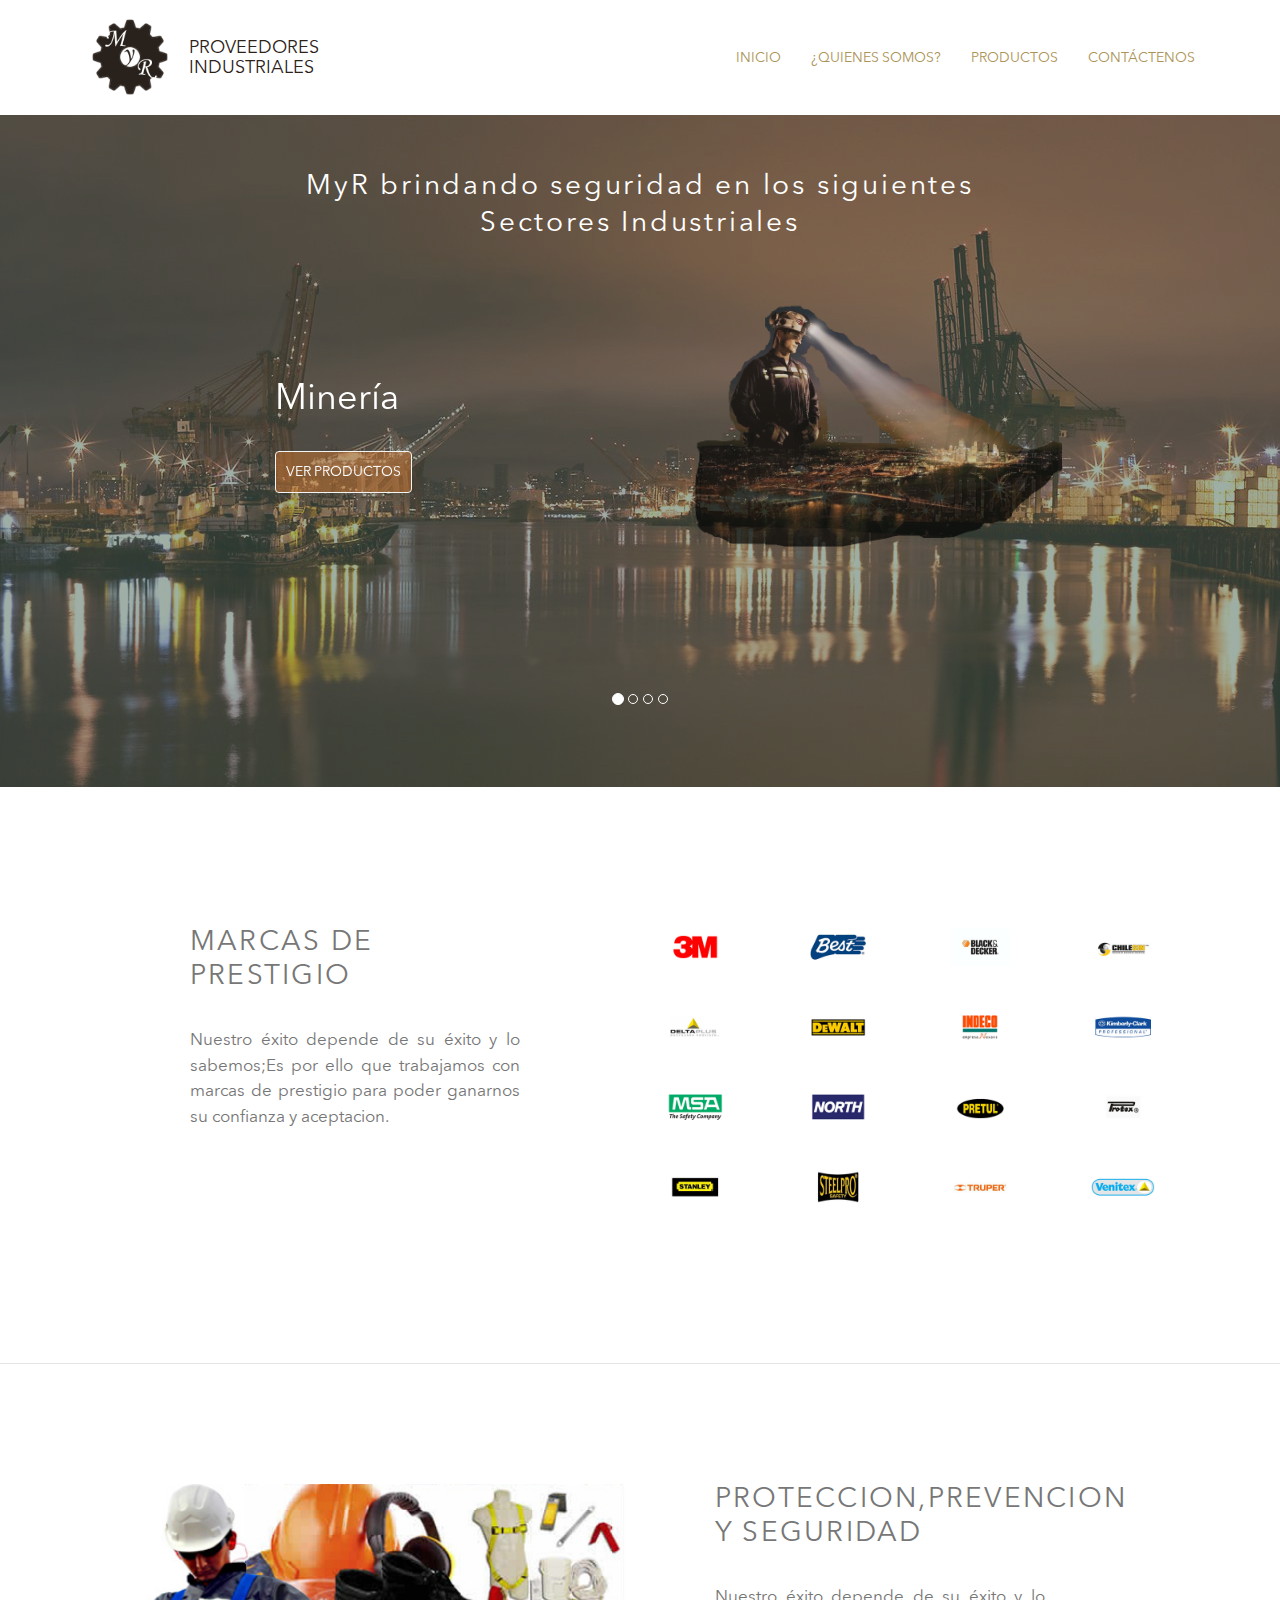
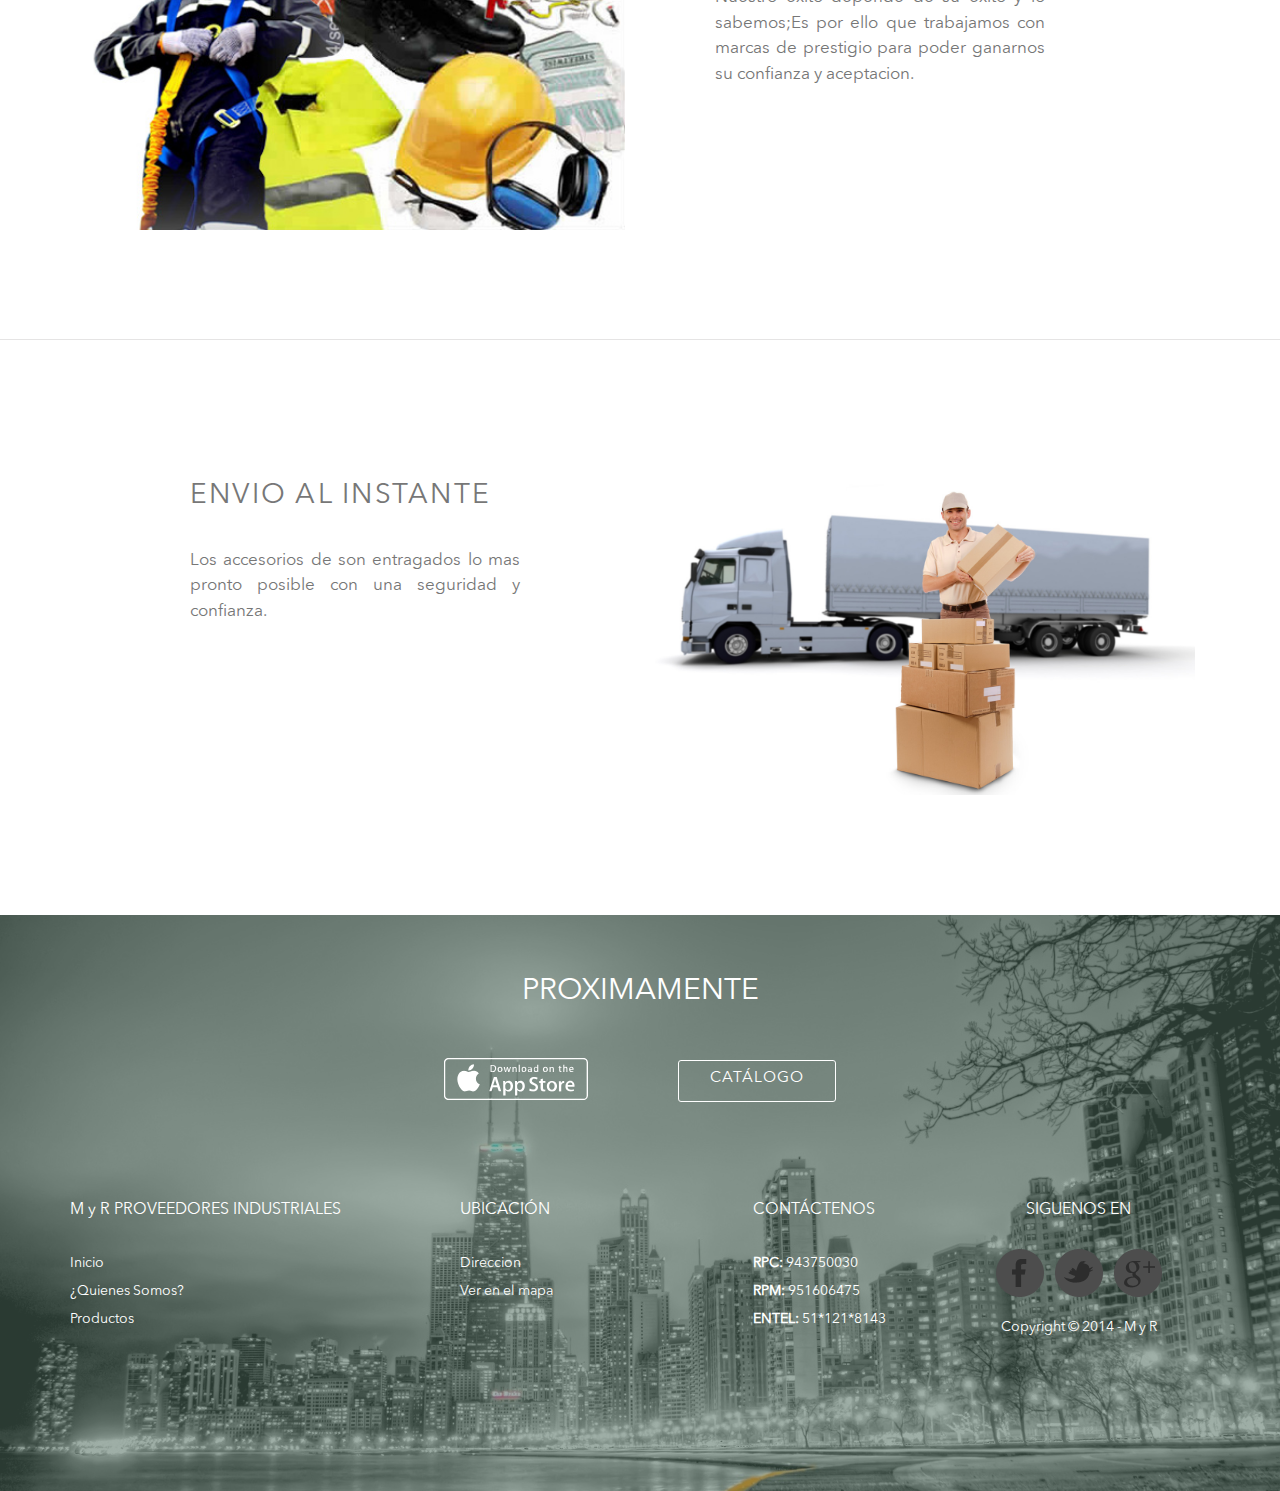
==== index.html @ 9bdef90c "Mejorando el carrusel" ====
<!DOCTYPE html>
<html lang="en">
<head>
	<meta charset="utf-8">
	<link rel="stylesheet" type="text/css" href="css/bootstrap.min.css">
	<link rel="stylesheet" type="text/css" href="css/docs.css">
	<link rel="stylesheet" type="text/css" href="css/pygments-manni.css">	
	<link rel="stylesheet" type="text/css" href="css/myprove.css">		
	<script type="text/javascript" src="js/jquery.js"></script>

  <script type="text/javascript" src="js/bootstrap.js"></script>

</head>
<body>
	<header>
		<div class="container" style="margin-top:19px;">
         <div class="navbar-header">    
         <div class="row">
         	<div class="col-md-4">
         		<img src="img/logo.png" style="width:76px;margin-left:22px;"> 
         	</div>
         	<div class="col-md-8" style="margin-left: -10%;margin-top: 4px;">         		      
             <a class="navbar-brand" id="logo" href="#">Proveedores Industriales</a>
         	</div>
         </div>
        </div>
	    <div  class="navbar-collapse collapse">
         
          <ul class="nav navbar-nav navbar-right header_link" style="margin-top:14px;">
            <li><a href="#" class="class_menu">Inicio</a></li>
            <li><a href="#" class="class_menu">¿Quienes Somos?</a></li>
            <li><a href="#" class="class_menu">Productos</a></li>
            <li><a href="#" class="class_menu">Contáctenos</a></li>
          </ul>
        </div>
		</div>
	</header>
	<br>
	<section id="hero">
		<div class="container" id="fondo">
            <div class="row">
              <div class="container">
                <div class="row">
                  <div class="col-md-12">
                  <div class="col-md-2"></div>
                  <div class="col-md-8" style="margin-top:3%;">
                    <h1 id="titulo">MyR brindando seguridad en los siguientes Sectores Industriales</h1>
                  </div>                                  
               </div>
                </div>

                <div class="row">
                  <div class="col-md-12">
                    <div id="carousel-example-generic" class="carousel slide" data-ride="carousel" style="height:485px;">
                          <ol class="carousel-indicators">
                            <li data-target="#carousel-example-generic" data-slide-to="0" class="active"></li>
                            <li data-target="#carousel-example-generic" data-slide-to="1" class=""></li>
                            <li data-target="#carousel-example-generic" data-slide-to="2" class=""></li>
                            <li data-target="#carousel-example-generic" data-slide-to="3" class=""></li>
                          </ol>
                          <div class="carousel-inner" role="listbox" style="height:400px;">
                            <div class="item active" style="margin-top:25px;">
                                  <div class="col-md-2"></div>
                                    <div class="col-md-3">
                                      <br><br><br><br>
                                      <h1 style="color:white">Minería </h1>
                                      <br>
                                      <a href="#" id="mineria" class="btn boton">VER PRODUCTOS</a>
                                    </div>
                                    <div class="col-md-7" style="text-align:center;">
                                      <img src="img/mineria.fw.png" data-holder-rendered="true" style="width: 58%;opacity:0.7;">
                                    </div>                              
                            </div>
                            <div class="item" style="margin-top:25px;">
                                  <div class="col-md-2"></div>
                                    <div class="col-md-3">
                                      <br><br><br><br>
                                      <h1 style="color:white">Construcción </h1>
                                      <br>
                                      <a href="#" id="construccion" class="btn boton">VER PRODUCTOS</a>
                                    </div>
                                    <div class="col-md-7" style="text-align:center;">
                                      <img src="img/construccion.fw.png" data-holder-rendered="true" style="width: 58%;opacity:0.7;">
                                    </div>                              
                            </div>
                            <div class="item" style="margin-top:25px;">
                                  <div class="col-md-2"></div>
                                    <div class="col-md-3">
                                      <br><br><br><br>
                                      <h1 style="color:white">Energía </h1>
                                      <br>
                                      <a href="#" id="energia" class="btn boton">VER PRODUCTOS</a>
                                    </div>
                                    <div class="col-md-7" style="text-align:center;">
                                      <img src="img/torre.fw.png" data-holder-rendered="true" style="width: 58%;opacity:0.7;">
                                    </div>                              
                            </div>
                            <div class="item" style="margin-top:25px;">
                                  <div class="col-md-2"></div>
                                    <div class="col-md-3">
                                      <br><br><br><br>
                                      <h1 style="color:white">Petrolera </h1>
                                      <br>
                                      <a href="#" id="petroleo" class="btn boton">VER PRODUCTOS</a>
                                    </div>
                                    <div class="col-md-7" style="text-align:center;">
                                      <img src="img/petrolero.fw.png" data-holder-rendered="true" style="width: 58%;opacity:0.7;">
                                    </div>                              
                            </div>
                          </div>
                        </div>
                  </div>
                </div>
              </div>                
                </div>
            </div>
	</section>
  <section id="marcas">
     <br><br><br><br><br><br>
        <div class="container">
           <div class="row">
               <div class="col-md-12">
                <div class="col-md-6">
                  <div class="col-md-2"></div>
                  <div class="col-md-8">
                    <h1 class="tittle" id="">MARCAS DE PRESTIGIO</h1>
                    <br> 
                    <p style="font-size:17px;color:#777;text-align:justify;" id="p_marca">
                      Nuestro éxito depende de su éxito y lo sabemos;Es por ello que trabajamos con marcas de prestigio para poder ganarnos su confianza y aceptacion.
                    </p>
                  </div>
                </div>
                <div class="col-md-6">
                    <div class="row">
                        <div class="col-md-3">
                          <img src="img/3m.png" width='80' height='80'>
                        </div>
                        <div class="col-md-3">
                          <img src="img/best.png" width='80' height='80'>
                        </div>
                        <div class="col-md-3">
                          <img src="img/blackydecker.png" width='80' height='80'>
                        </div>
                        <div class="col-md-3">
                          <img src="img/chilesin.png" width='80' height='80'>
                        </div>
                    </div>
                    <div class="row">
                        <div class="col-md-3">
                          <img src="img/deltaplus.png" width='80' height='80'>
                        </div>
                        <div class="col-md-3">
                          <img src="img/dewalt.png" width='80' height='80'>
                        </div>
                        <div class="col-md-3">
                          <img src="img/indeco.png" width='80' height='80'>
                        </div>
                        <div class="col-md-3">
                          <img src="img/kimberly.png" width='80' height='80'>
                        </div>
                    </div>
                    <div class="row">
                        <div class="col-md-3">
                          <img src="img/msa.png" width='80' height='80'>
                        </div>
                        <div class="col-md-3">
                          <img src="img/north.png" width='80' height='80'>
                        </div>
                        <div class="col-md-3">
                          <img src="img/pretul.png" width='80' height='80'>
                        </div>
                        <div class="col-md-3">
                          <img src="img/protex.png" width='80' height='80'>
                        </div>
                    </div>
                    <div class="row">
                        <div class="col-md-3">
                          <img src="img/stanley.png" width='80' height='80'>
                        </div>
                        <div class="col-md-3">
                          <img src="img/steelpro.png" width='80' height='80'>
                        </div>
                        <div class="col-md-3">
                          <img src="img/truper.png" width='80' height='80'>
                        </div>
                        <div class="col-md-3">
                          <img src="img/venitex.png" width='80' height='80'>
                        </div>
                    </div>
                </div>
                  
               </div>
           </div>
           <br>   
           <br> 
           <br>                       
        </div>
    </section>
    <section id="productos">
     <br><br><br><br><br><br>
        <div class="container">
           <div class="row">
             <div class="col-md-12">                        
                <div class="col-md-6">
                    <img src="img/seguridad-industrial.jpg" style="width:100%;">
                </div>
                <div class="col-md-6">
                  <div class="col-md-1">

                  </div>
                  <div class="col-md-8">
                    <h1 class="tittle">PROTECCION,PREVENCION Y SEGURIDAD</h1>
                    <br> 
                    <p style="font-size:17px;color:#777;text-align:justify;" id="p_marca">
                      Nuestro éxito depende de su éxito y lo sabemos;Es por ello que trabajamos con marcas de prestigio para poder ganarnos su confianza y aceptacion.
                    </p>
                  </div>
                </div>
            </div>   
          </div>                    
        </div>
    </section>
    <section id="servicio">
     <br><br><br><br><br><br>
        <div class="container">
           <div class="row">
             <div class="col-md-12">
              <div class="col-md-6">
                  <div class="col-md-2"></div>
                  <div class="col-md-8">
                    <h1 class="tittle" id="">ENVIO AL INSTANTE</h1>
                    <br> 
                    <p style="font-size:17px;color:#777;text-align:justify;" id="p_marca">
                      Los accesorios de son entragados lo mas pronto posible con una seguridad y confianza. 
                    </p>
                  </div>
                </div>
                <div class="col-md-6">
                    <img src="img/envio.jpg" style="width:100%;">
                </div>
            </div>   
          </div>
        </div>
    </section> 
    <footer>
      <div class="container" id="footer">
      <br>
      <br>
         <div class="row">
            <div class="col-md-12">
               <h2>PROXIMAMENTE</h2>
            </div>
         </div>
         <br>
         <br>
         <div class="row">
            <div class="col-md-12">
              <a href="#"><img src="img/icon_itunes.svg" style="height:3em;"></a>
              <a href="#" id="catalogo">CATÁLOGO</a>
            </div>
           
         </div>
         <br>
         <br>
         <br>
         <br>
         <div class="container">
         <div class="row">
            <div class="col-md-4">
              <dl>
                <dt><h3>M y R PROVEEDORES INDUSTRIALES</h3></dt>
                <br>
                <dd><a href="#">Inicio</a></dd>
                <dd><a href="#">¿Quienes Somos?</a> </dd>
                <dd><a href="#">Productos</a></dd>
              </dl>
            </div>
            <div class="col-md-3">
              <dl>
                <dt><h3>UBICACIÓN</h3></dt>
                <br>
                <dd><a href="#">Direccion</a></dd>
                <dd><a href="#">Ver en el mapa</a> </dd>
              </dl>
            </div>
           <div class="col-md-2">
              <dl>
                <dt><h3>CONTÁCTENOS</h3></dt>
                <br>
                <dd><a href="#"><strong>RPC:</strong> 943750030</a></dd>
                <dd><a href="#"><strong>RPM:</strong> 951606475</a> </dd>
                <dd><a href="#"><strong>ENTEL:</strong> 51*121*8143</a> </dd>
              </dl>
            </div>
            <div class="col-md-3">
              <dl>
                <dt><h3 style="text-align:center;">SIGUENOS EN</h3></dt>
                <br>
                <a href="#"><img src="img/icon/facebook-gray.png"></a>
                <a href="#" style="margin-left: 3%;margin-right: 3%;"><img src="img/icon/twitter-gray.png"></a>
                <a href="#"><img src="img/icon/googleplus-gray.png"></a>
              </dl>
                           <span><font>Copyright © 2014 - M y R</font></span>
            </div>
         </div>  
         </div>
         
      </div>
    </footer>      
</body>
</html>
---- css/docs.css ----
/*!
 * Bootstrap Docs (http://getbootstrap.com)
 * Copyright 2011-2014 Twitter, Inc.
 * Licensed under the Creative Commons Attribution 3.0 Unported License. For
 * details, see http://creativecommons.org/licenses/by/3.0/.
 */


/*
 * Bootstrap Documentation
 * Special styles for presenting Bootstrap's documentation and code examples.
 */


/*
 * Scaffolding
 *
 * Update the basics of our documents to prep for docs content.
 */

body {
  position: relative; /* For scrollspy */
}

/* Keep code small in tables on account of limited space */
.table code {
  font-size: 13px;
  font-weight: normal;
}

/* Outline button for use within the docs */
.btn-outline {
  color: #563d7c;
  background-color: transparent;
  border-color: #563d7c;
}
.btn-outline:hover,
.btn-outline:focus,
.btn-outline:active {
  color: #fff;
  background-color: #563d7c;
  border-color: #563d7c;
}

/* Inverted outline button (white on dark) */
.btn-outline-inverse {
  color: #fff;
  background-color: transparent;
  border-color: #cdbfe3;
}
.btn-outline-inverse:hover,
.btn-outline-inverse:focus,
.btn-outline-inverse:active {
  color: #563d7c;
  text-shadow: none;
  background-color: #fff;
  border-color: #fff;
}

/* Bootstrap "B" icon */
.bs-docs-booticon {
  display: block;
  font-weight: 500;
  color: #fff;
  text-align: center;
  cursor: default;
  background-color: #563d7c;
  border-radius: 15%;
}
.bs-docs-booticon-sm {
  width: 30px;
  height: 30px;
  font-size: 20px;
  line-height: 28px;
}
.bs-docs-booticon-lg {
  width: 144px;
  height: 144px;
  font-size: 108px;
  line-height: 140px;
}
.bs-docs-booticon-inverse {
  color: #563d7c;
  background-color: #fff;
}
.bs-docs-booticon-outline {
  background-color: transparent;
  border: 1px solid #cdbfe3;
}


/*
 * Main navigation
 *
 * Turn the `.navbar` at the top of the docs purple.
 */

.bs-docs-nav {
  margin-bottom: 0;
  background-color: #fff;
  border-bottom: 0;
}
.bs-home-nav .bs-nav-b {
  display: none;
}
.bs-docs-nav .navbar-brand,
.bs-docs-nav .navbar-nav > li > a {
  font-weight: 500;
  color: #563d7c;
}
.bs-docs-nav .navbar-nav > li > a:hover,
.bs-docs-nav .navbar-nav > .active > a,
.bs-docs-nav .navbar-nav > .active > a:hover {
  color: #463265;
  background-color: #f9f9f9;
}
.bs-docs-nav .navbar-toggle .icon-bar {
  background-color: #563d7c;
}
.bs-docs-nav .navbar-header .navbar-toggle {
  border-color: #fff;
}
.bs-docs-nav .navbar-header .navbar-toggle:hover,
.bs-docs-nav .navbar-header .navbar-toggle:focus {
  background-color: #f9f9f9;
  border-color: #f9f9f9;
}


/*
 * Footer
 *
 * Separated section of content at the bottom of all pages, save the homepage.
 */

.bs-docs-footer {
  padding-top: 40px;
  padding-bottom: 40px;
  margin-top: 100px;
  color: #777;
  text-align: center;
  border-top: 1px solid #e5e5e5;
}
.bs-docs-footer-links {
  padding-left: 0;
  margin-top: 20px;
  color: #999;
}
.bs-docs-footer-links li {
  display: inline;
  padding: 0 2px;
}
.bs-docs-footer-links li:first-child {
  padding-left: 0;
}

@media (min-width: 768px) {
  .bs-docs-footer p {
    margin-bottom: 0;
  }
}


/*
 * Social buttons
 *
 * Twitter and GitHub social action buttons (for homepage and footer).
 */

.bs-docs-social {
  margin-bottom: 20px;
  text-align: center;
}
.bs-docs-social-buttons {
  display: inline-block;
  padding-left: 0;
  margin-bottom: 0;
  list-style: none;
}
.bs-docs-social-buttons li {
  display: inline-block;
  padding: 5px 8px;
  line-height: 1;
}
.bs-docs-social-buttons .twitter-follow-button {
  width: 225px !important;
}
.bs-docs-social-buttons .twitter-share-button {
  width: 98px !important;
}
/* Style the GitHub buttons via CSS instead of inline attributes */
.github-btn {
  overflow: hidden;
  border: 0;
}


/*
 * Homepage
 *
 * Tweaks to the custom homepage and the masthead (main jumbotron).
 */

/* Share masthead with page headers */
.bs-docs-masthead,
.bs-docs-header {
  position: relative;
  padding: 30px 15px;
  color: #cdbfe3;
  text-align: center;
  text-shadow: 0 1px 0 rgba(0,0,0,.1);
  background-color: #6f5499;
  background-image: -webkit-gradient(linear, left top, left bottom, from(#563d7c), to(#6f5499));
  background-image: -webkit-linear-gradient(top, #563d7c 0%, #6f5499 100%);
  background-image:      -o-linear-gradient(top, #563d7c 0%, #6f5499 100%);
  background-image:         linear-gradient(to bottom, #563d7c 0%, #6f5499 100%);
  filter: progid:DXImageTransform.Microsoft.gradient(startColorstr='#563d7c', endColorstr='#6F5499', GradientType=0);
  background-repeat: repeat-x;
}

/* Masthead (headings and download button) */
.bs-docs-masthead .bs-docs-booticon {
  margin: 0 auto 30px;
}
.bs-docs-masthead h1 {
  font-weight: 300;
  line-height: 1;
  color: #fff;
}
.bs-docs-masthead .lead {
  margin: 0 auto 30px;
  font-size: 20px;
  color: #fff;
}
.bs-docs-masthead .version {
  margin-top: -15px;
  margin-bottom: 30px;
  color: #9783b9;
}
.bs-docs-masthead .btn {
  width: 100%;
  padding: 15px 30px;
  font-size: 20px;
}

@media (min-width: 480px) {
  .bs-docs-masthead .btn {
    width: auto;
  }
}

@media (min-width: 768px) {
  .bs-docs-masthead {
    padding: 80px 0;
  }
  .bs-docs-masthead h1 {
    font-size: 60px;
  }
  .bs-docs-masthead .lead {
    font-size: 24px;
  }
}

@media (min-width: 992px) {
  .bs-docs-masthead .lead {
    width: 80%;
    font-size: 30px;
  }
}


/*
 * Page headers
 *
 * Jumbotron-esque headers at the top of every page that's not the homepage.
 */

/* Page headers */
.bs-docs-header {
  margin-bottom: 40px;
  font-size: 20px;
}
.bs-docs-header h1 {
  margin-top: 0;
  color: #fff;
}
.bs-docs-header p {
  margin-bottom: 0;
  font-weight: 300;
  line-height: 1.4;
}
.bs-docs-header .container {
  position: relative;
}

@media (min-width: 768px) {
  .bs-docs-header {
    padding-top: 60px;
    padding-bottom: 60px;
    font-size: 24px;
    text-align: left;
  }
  .bs-docs-header h1 {
    font-size: 60px;
    line-height: 1;
  }
}

@media (min-width: 992px) {
  .bs-docs-header h1,
  .bs-docs-header p {
    margin-right: 380px;
  }
}


/*
 * Carbon ads
 *
 * Single display ad that shows on all pages (except homepage) in page headers.
 * The hella `!important` is required for any pre-set property.
 */

.carbonad {
  width: auto !important;
  height: auto !important;
  padding: 20px !important;
  margin: 30px -30px -31px !important;
  overflow: hidden; /* clearfix */
  font-size: 13px !important;
  line-height: 16px !important;
  text-align: left;
  background: transparent !important;
  border: solid #866ab3 !important;
  border-width: 1px 0 !important;
}
.carbonad-img {
  margin: 0 !important;
}
.carbonad-text,
.carbonad-tag {
  display: block !important;
  float: none !important;
  width: auto !important;
  height: auto !important;
  margin-left: 145px !important;
  font-family: "Helvetica Neue", Helvetica, Arial, sans-serif !important;
}
.carbonad-text {
  padding-top: 0 !important;
}
.carbonad-tag {
  color: inherit !important;
  text-align: left !important;
}
.carbonad-text a,
.carbonad-tag a {
  color: #fff !important;
}
.carbonad #azcarbon > img {
  display: none; /* hide what I assume are tracking images */
}

@media (min-width: 480px) {
  .carbonad {
    width: 330px !important;
    margin: 20px auto !important;
    border-width: 1px !important;
    border-radius: 4px;
  }
  .bs-docs-masthead .carbonad {
    margin: 50px auto 0 !important;
  }
}

@media (min-width: 768px) {
  .carbonad {
    margin-right: 0 !important;
    margin-left: 0 !important;
  }
}

@media (min-width: 992px) {
  .carbonad {
    position: absolute;
    top: 0;
    right: 15px; /* 15px instead of 0 since box-sizing */
    width: 330px !important;
    padding: 15px !important;
    margin: 0 !important;
  }
  .bs-docs-masthead .carbonad {
    position: static;
  }
}


/*
 * Homepage featurettes
 *
 * Reasons to use Bootstrap, entries from the Expo, and more.
 */

.bs-docs-featurette {
  padding-top: 40px;
  padding-bottom: 40px;
  font-size: 16px;
  line-height: 1.5;
  color: #555;
  text-align: center;
  background-color: #fff;
  border-bottom: 1px solid #e5e5e5;
}
.bs-docs-featurette + .bs-docs-footer {
  margin-top: 0;
  border-top: 0;
}

.bs-docs-featurette-title {
  margin-bottom: 5px;
  font-size: 30px;
  font-weight: normal;
  color: #333;
}
.half-rule {
  width: 100px;
  margin: 40px auto;
}
.bs-docs-featurette h3 {
  margin-bottom: 5px;
  font-weight: normal;
  color: #333;
}
.bs-docs-featurette-img {
  display: block;
  margin-bottom: 20px;
  color: #333;
}
.bs-docs-featurette-img:hover {
  color: #337ab7;
  text-decoration: none;
}
.bs-docs-featurette-img img {
  display: block;
  margin-bottom: 15px;
}

@media (min-width: 480px) {
  .bs-docs-featurette .img-responsive {
    margin-top: 30px;
  }
}
@media (min-width: 768px) {
  .bs-docs-featurette {
    padding-top: 100px;
    padding-bottom: 100px;
  }
  .bs-docs-featurette-title {
    font-size: 40px;
  }
  .bs-docs-featurette .lead {
    max-width: 80%;
    margin-right: auto;
    margin-left: auto;
  }
  .bs-docs-featurette .img-responsive {
    margin-top: 0;
  }
}


/*
 * Featured sites
 *
 * Homepage thumbnails from the Expo.
 */

.bs-docs-featured-sites {
  margin-right: -1px;
  margin-left: -1px;
}
.bs-docs-featured-sites .col-xs-6 {
  padding: 1px;
}
.bs-docs-featured-sites .img-responsive {
  margin-top: 0;
}

@media (min-width: 768px) {
  .bs-docs-featured-sites .col-sm-3:first-child img {
    border-top-left-radius: 4px;
    border-bottom-left-radius: 4px;
  }
  .bs-docs-featured-sites .col-sm-3:last-child img {
    border-top-right-radius: 4px;
    border-bottom-right-radius: 4px;
  }
}


/*
 * Examples
 *
 * Linked docs examples.
 */

.bs-examples .thumbnail {
  margin-bottom: 10px;
}
.bs-examples h4 {
  margin-bottom: 5px;
}
.bs-examples p {
  margin-bottom: 20px;
}

@media (max-width: 480px) {
  .bs-examples {
    margin-right: -10px;
    margin-left: -10px;
  }
  .bs-examples > [class^="col-"] {
    padding-right: 10px;
    padding-left: 10px;
  }
}


/*
 * Side navigation
 *
 * Scrollspy and affixed enhanced navigation to highlight sections and secondary
 * sections of docs content.
 */

/* By default it's not affixed in mobile views, so undo that */
.bs-docs-sidebar.affix {
  position: static;
}
@media (min-width: 768px) {
  .bs-docs-sidebar {
    padding-left: 20px;
  }
}

/* First level of nav */
.bs-docs-sidenav {
  margin-top: 20px;
  margin-bottom: 20px;
}

/* All levels of nav */
.bs-docs-sidebar .nav > li > a {
  display: block;
  padding: 4px 20px;
  font-size: 13px;
  font-weight: 500;
  color: #999;
}
.bs-docs-sidebar .nav > li > a:hover,
.bs-docs-sidebar .nav > li > a:focus {
  padding-left: 19px;
  color: #563d7c;
  text-decoration: none;
  background-color: transparent;
  border-left: 1px solid #563d7c;
}
.bs-docs-sidebar .nav > .active > a,
.bs-docs-sidebar .nav > .active:hover > a,
.bs-docs-sidebar .nav > .active:focus > a {
  padding-left: 18px;
  font-weight: bold;
  color: #563d7c;
  background-color: transparent;
  border-left: 2px solid #563d7c;
}

/* Nav: second level (shown on .active) */
.bs-docs-sidebar .nav .nav {
  display: none; /* Hide by default, but at >768px, show it */
  padding-bottom: 10px;
}
.bs-docs-sidebar .nav .nav > li > a {
  padding-top: 1px;
  padding-bottom: 1px;
  padding-left: 30px;
  font-size: 12px;
  font-weight: normal;
}
.bs-docs-sidebar .nav .nav > li > a:hover,
.bs-docs-sidebar .nav .nav > li > a:focus {
  padding-left: 29px;
}
.bs-docs-sidebar .nav .nav > .active > a,
.bs-docs-sidebar .nav .nav > .active:hover > a,
.bs-docs-sidebar .nav .nav > .active:focus > a {
  padding-left: 28px;
  font-weight: 500;
}

/* Back to top (hidden on mobile) */
.back-to-top,
.bs-docs-theme-toggle {
  display: none;
  padding: 4px 10px;
  margin-top: 10px;
  margin-left: 10px;
  font-size: 12px;
  font-weight: 500;
  color: #999;
}
.back-to-top:hover,
.bs-docs-theme-toggle:hover {
  color: #563d7c;
  text-decoration: none;
}
.bs-docs-theme-toggle {
  margin-top: 0;
}

@media (min-width: 768px) {
  .back-to-top,
  .bs-docs-theme-toggle {
    display: block;
  }
}

/* Show and affix the side nav when space allows it */
@media (min-width: 992px) {
  .bs-docs-sidebar .nav > .active > ul {
    display: block;
  }
  /* Widen the fixed sidebar */
  .bs-docs-sidebar.affix,
  .bs-docs-sidebar.affix-bottom {
    width: 213px;
  }
  .bs-docs-sidebar.affix {
    position: fixed; /* Undo the static from mobile first approach */
    top: 20px;
  }
  .bs-docs-sidebar.affix-bottom {
    position: absolute; /* Undo the static from mobile first approach */
  }
  .bs-docs-sidebar.affix-bottom .bs-docs-sidenav,
  .bs-docs-sidebar.affix .bs-docs-sidenav {
    margin-top: 0;
    margin-bottom: 0;
  }
}
@media (min-width: 1200px) {
  /* Widen the fixed sidebar again */
  .bs-docs-sidebar.affix-bottom,
  .bs-docs-sidebar.affix {
    width: 263px;
  }
}


/*
 * Docs sections
 *
 * Content blocks for each component or feature.
 */

/* Space things out */
.bs-docs-section {
  margin-bottom: 60px;
}
.bs-docs-section:last-child {
  margin-bottom: 0;
}

h1[id] {
  padding-top: 20px;
  margin-top: 0;
}


/*
 * Callouts
 *
 * Not quite alerts, but custom and helpful notes for folks reading the docs.
 * Requires a base and modifier class.
 */

/* Common styles for all types */
.bs-callout {
  padding: 20px;
  margin: 20px 0;
  border: 1px solid #eee;
  border-left-width: 5px;
  border-radius: 3px;
}
.bs-callout h4 {
  margin-top: 0;
  margin-bottom: 5px;
}
.bs-callout p:last-child {
  margin-bottom: 0;
}
.bs-callout code {
  border-radius: 3px;
}

/* Tighten up space between multiple callouts */
.bs-callout + .bs-callout {
  margin-top: -5px;
}

/* Variations */
.bs-callout-danger {
  border-left-color: #d9534f;
}
.bs-callout-danger h4 {
  color: #d9534f;
}
.bs-callout-warning {
  border-left-color: #f0ad4e;
}
.bs-callout-warning h4 {
  color: #f0ad4e;
}
.bs-callout-info {
  border-left-color: #5bc0de;
}
.bs-callout-info h4 {
  color: #5bc0de;
}


/*
 * Color swatches
 *
 * Color swatches and associated values for our grayscale and brand colors.
 */

.color-swatches {
  margin: 0 -5px;
  overflow: hidden; /* clearfix */
}
.color-swatch {
  float: left;
  width: 60px;
  height: 60px;
  margin: 0 5px;
  border-radius: 3px;
}

@media (min-width: 768px) {
  .color-swatch {
    width: 100px;
    height: 100px;
  }
}

/* Framework colors */
.color-swatches .gray-darker {
  background-color: #222;
}
.color-swatches .gray-dark {
  background-color: #333;
}
.color-swatches .gray {
  background-color: #555;
}
.color-swatches .gray-light {
  background-color: #999;
}
.color-swatches .gray-lighter {
  background-color: #eee;
}
.color-swatches .brand-primary {
  background-color: #337ab7;
}
.color-swatches .brand-success {
  background-color: #5cb85c;
}
.color-swatches .brand-warning {
  background-color: #f0ad4e;
}
.color-swatches .brand-danger {
  background-color: #d9534f;
}
.color-swatches .brand-info {
  background-color: #5bc0de;
}

/* Docs colors */
.color-swatches .bs-purple {
  background-color: #563d7c;
}
.color-swatches .bs-purple-light {
  background-color: #c7bfd3;
}
.color-swatches .bs-purple-lighter {
  background-color: #e5e1ea;
}
.color-swatches .bs-gray {
  background-color: #f9f9f9;
}


/*
 * Team members
 *
 * Avatars, names, and usernames for core team.
 */

.bs-team .team-member {
  line-height: 32px;
  color: #555;
}
.bs-team .team-member:hover {
  color: #333;
  text-decoration: none;
}
.bs-team .github-btn {
  float: right;
  width: 180px;
  height: 20px;
  margin-top: 6px;
}
.bs-team img {
  float: left;
  width: 32px;
  margin-right: 10px;
  border-radius: 4px;
}


/*
 * Wall of Browser Bugs
 *
 * Better display for the responsive table on the Wall of Browser Bugs.
 */

.bs-docs-browser-bugs td p {
  margin-bottom: 0;
}

.bs-docs-browser-bugs th:first-child {
  width: 18%;
}


/*
 * Grid examples
 *
 * Highlight the grid columns within the docs so folks can see their padding,
 * alignment, sizing, etc.
 */

.show-grid {
  margin-bottom: 15px;
}
.show-grid [class^="col-"] {
  padding-top: 10px;
  padding-bottom: 10px;
  background-color: #eee;
  background-color: rgba(86,61,124,.15);
  border: 1px solid #ddd;
  border: 1px solid rgba(86,61,124,.2);
}


/*
 * Examples
 *
 * Isolated sections of example content for each component or feature. Usually
 * followed by a code snippet.
 */

.bs-example {
  position: relative;
  padding: 45px 15px 15px;
  margin: 0 -15px 15px;
  border-color: #e5e5e5 #eee #eee;
  border-style: solid;
  border-width: 1px 0;
  -webkit-box-shadow: inset 0 3px 6px rgba(0,0,0,.05);
          box-shadow: inset 0 3px 6px rgba(0,0,0,.05);
}
/* Echo out a label for the example */
.bs-example:after {
  position: absolute;
  top: 15px;
  left: 15px;
  font-size: 12px;
  font-weight: bold;
  color: #959595;
  text-transform: uppercase;
  letter-spacing: 1px;
  content: "Example";
}

/* Tweak display of the code snippets when following an example */
.bs-example + .highlight,
.bs-example + .zero-clipboard + .highlight {
  margin: -15px -15px 15px;
  border-width: 0 0 1px;
  border-radius: 0;
}

/* Make the examples and snippets not full-width */
@media (min-width: 768px) {
  .bs-example {
    margin-right: 0;
    margin-left: 0;
    background-color: #fff;
    border-color: #ddd;
    border-width: 1px;
    border-radius: 4px 4px 0 0;
    -webkit-box-shadow: none;
            box-shadow: none;
  }
  .bs-example + .highlight,
  .bs-example + .zero-clipboard + .highlight {
    margin-top: -16px;
    margin-right: 0;
    margin-left: 0;
    border-width: 1px;
    border-bottom-right-radius: 4px;
    border-bottom-left-radius: 4px;
  }
  .bs-example-standalone {
    border-radius: 4px;
  }
}

/* Undo width of container */
.bs-example .container {
  width: auto;
}

/* Tweak content of examples for optimum awesome */
.bs-example > p:last-child,
.bs-example > ul:last-child,
.bs-example > ol:last-child,
.bs-example > blockquote:last-child,
.bs-example > .form-control:last-child,
.bs-example > .table:last-child,
.bs-example > .navbar:last-child,
.bs-example > .jumbotron:last-child,
.bs-example > .alert:last-child,
.bs-example > .panel:last-child,
.bs-example > .list-group:last-child,
.bs-example > .well:last-child,
.bs-example > .progress:last-child,
.bs-example > .table-responsive:last-child > .table {
  margin-bottom: 0;
}
.bs-example > p > .close {
  float: none;
}

/* Typography */
.bs-example-type .table .type-info {
  color: #999;
  vertical-align: middle;
}
.bs-example-type .table td {
  padding: 15px 0;
  border-color: #eee;
}
.bs-example-type .table tr:first-child td {
  border-top: 0;
}
.bs-example-type h1,
.bs-example-type h2,
.bs-example-type h3,
.bs-example-type h4,
.bs-example-type h5,
.bs-example-type h6 {
  margin: 0;
}

/* Contextual background colors */
.bs-example-bg-classes p {
  padding: 15px;
}

/* Images */
.bs-example > .img-circle,
.bs-example > .img-rounded,
.bs-example > .img-thumbnail {
  margin: 5px;
}

/* Tables */
.bs-example > .table-responsive > .table {
  background-color: #fff;
}

/* Buttons */
.bs-example > .btn,
.bs-example > .btn-group {
  margin-top: 5px;
  margin-bottom: 5px;
}
.bs-example > .btn-toolbar + .btn-toolbar {
  margin-top: 10px;
}

/* Forms */
.bs-example-control-sizing select,
.bs-example-control-sizing input[type="text"] + input[type="text"] {
  margin-top: 10px;
}
.bs-example-form .input-group {
  margin-bottom: 10px;
}
.bs-example > textarea.form-control {
  resize: vertical;
}

/* List groups */
.bs-example > .list-group {
  max-width: 400px;
}

/* Navbars */
.bs-example .navbar:last-child {
  margin-bottom: 0;
}
.bs-navbar-top-example,
.bs-navbar-bottom-example {
  z-index: 1;
  padding: 0;
  overflow: hidden; /* cut the drop shadows off */
}
.bs-navbar-top-example .navbar-header,
.bs-navbar-bottom-example .navbar-header {
  margin-left: 0;
}
.bs-navbar-top-example .navbar-fixed-top,
.bs-navbar-bottom-example .navbar-fixed-bottom {
  position: relative;
  margin-right: 0;
  margin-left: 0;
}
.bs-navbar-top-example {
  padding-bottom: 45px;
}
.bs-navbar-top-example:after {
  top: auto;
  bottom: 15px;
}
.bs-navbar-top-example .navbar-fixed-top {
  top: -1px;
}
.bs-navbar-bottom-example {
  padding-top: 45px;
}
.bs-navbar-bottom-example .navbar-fixed-bottom {
  bottom: -1px;
}
.bs-navbar-bottom-example .navbar {
  margin-bottom: 0;
}
@media (min-width: 768px) {
  .bs-navbar-top-example .navbar-fixed-top,
  .bs-navbar-bottom-example .navbar-fixed-bottom {
    position: absolute;
  }
}

/* Pagination */
.bs-example .pagination {
  margin-top: 10px;
  margin-bottom: 10px;
}

/* Pager */
.bs-example > .pager {
  margin-top: 0;
}

/* Example modals */
.bs-example-modal {
  background-color: #f5f5f5;
}
.bs-example-modal .modal {
  position: relative;
  top: auto;
  right: auto;
  bottom: auto;
  left: auto;
  z-index: 1;
  display: block;
}
.bs-example-modal .modal-dialog {
  left: auto;
  margin-right: auto;
  margin-left: auto;
}

/* Example dropdowns */
.bs-example > .dropdown > .dropdown-toggle {
  float: left;
}
.bs-example > .dropdown > .dropdown-menu {
  position: static;
  display: block;
  margin-bottom: 5px;
  clear: left;
}

/* Example tabbable tabs */
.bs-example-tabs .nav-tabs {
  margin-bottom: 15px;
}

/* Tooltips */
.bs-example-tooltips {
  text-align: center;
}
.bs-example-tooltips > .btn {
  margin-top: 5px;
  margin-bottom: 5px;
}
.bs-example-tooltip .tooltip {
  position: relative;
  display: inline-block;
  margin: 10px 20px;
  opacity: 1;
}

/* Popovers */
.bs-example-popover {
  padding-bottom: 24px;
  background-color: #f9f9f9;
}
.bs-example-popover .popover {
  position: relative;
  display: block;
  float: left;
  width: 260px;
  margin: 20px;
}

/* Scrollspy demo on fixed height div */
.scrollspy-example {
  position: relative;
  height: 200px;
  margin-top: 10px;
  overflow: auto;
}


/*
 * Code snippets
 *
 * Generated via Pygments and Jekyll, these are snippets of HTML, CSS, and JS.
 */

.highlight {
  padding: 9px 14px;
  margin-bottom: 14px;
  background-color: #f7f7f9;
  border: 1px solid #e1e1e8;
  border-radius: 4px;
}
.highlight pre {
  padding: 0;
  margin-top: 0;
  margin-bottom: 0;
  word-break: normal;
  white-space: nowrap;
  background-color: transparent;
  border: 0;
}
.highlight pre code {
  font-size: inherit;
  color: #333; /* Effectively the base text color */
}
.highlight pre code:first-child {
  display: inline-block;
  padding-right: 45px;
}


/*
 * Responsive tests
 *
 * Generate a set of tests to show the responsive utilities in action.
 */

/* Responsive (scrollable) doc tables */
.table-responsive .highlight pre {
  white-space: normal;
}

/* Utility classes table  */
.bs-table th small,
.responsive-utilities th small {
  display: block;
  font-weight: normal;
  color: #999;
}
.responsive-utilities tbody th {
  font-weight: normal;
}
.responsive-utilities td {
  text-align: center;
}
.responsive-utilities td.is-visible {
  color: #468847;
  background-color: #dff0d8 !important;
}
.responsive-utilities td.is-hidden {
  color: #ccc;
  background-color: #f9f9f9 !important;
}

/* Responsive tests */
.responsive-utilities-test {
  margin-top: 5px;
}
.responsive-utilities-test .col-xs-6 {
  margin-bottom: 10px;
}
.responsive-utilities-test span {
  display: block;
  padding: 15px 10px;
  font-size: 14px;
  font-weight: bold;
  line-height: 1.1;
  text-align: center;
  border-radius: 4px;
}
.visible-on .col-xs-6 .hidden-xs,
.visible-on .col-xs-6 .hidden-sm,
.visible-on .col-xs-6 .hidden-md,
.visible-on .col-xs-6 .hidden-lg,
.hidden-on .col-xs-6 .hidden-xs,
.hidden-on .col-xs-6 .hidden-sm,
.hidden-on .col-xs-6 .hidden-md,
.hidden-on .col-xs-6 .hidden-lg {
  color: #999;
  border: 1px solid #ddd;
}
.visible-on .col-xs-6 .visible-xs-block,
.visible-on .col-xs-6 .visible-sm-block,
.visible-on .col-xs-6 .visible-md-block,
.visible-on .col-xs-6 .visible-lg-block,
.hidden-on .col-xs-6 .visible-xs-block,
.hidden-on .col-xs-6 .visible-sm-block,
.hidden-on .col-xs-6 .visible-md-block,
.hidden-on .col-xs-6 .visible-lg-block {
  color: #468847;
  background-color: #dff0d8;
  border: 1px solid #d6e9c6;
}


/*
 * Glyphicons
 *
 * Special styles for displaying the icons and their classes in the docs.
 */

.bs-glyphicons {
  margin: 0 -10px 20px;
  overflow: hidden;
}
.bs-glyphicons-list {
  padding-left: 0;
  list-style: none;
}
.bs-glyphicons li {
  float: left;
  width: 25%;
  height: 115px;
  padding: 10px;
  font-size: 10px;
  line-height: 1.4;
  text-align: center;
  background-color: #f9f9f9;
  border: 1px solid #fff;
}
.bs-glyphicons .glyphicon {
  margin-top: 5px;
  margin-bottom: 10px;
  font-size: 24px;
}
.bs-glyphicons .glyphicon-class {
  display: block;
  text-align: center;
  word-wrap: break-word; /* Help out IE10+ with class names */
}
.bs-glyphicons li:hover {
  color: #fff;
  background-color: #563d7c;
}

@media (min-width: 768px) {
  .bs-glyphicons {
    margin-right: 0;
    margin-left: 0;
  }
  .bs-glyphicons li {
    width: 12.5%;
    font-size: 12px;
  }
}


/*
 * Customizer
 *
 * Since this is so form control heavy, we have quite a few styles to customize
 * the display of inputs, headings, and more. Also included are all the download
 * buttons and actions.
 */

.bs-customizer .toggle {
  float: right;
  margin-top: 25px;
}

/* Headings and form contrls */
.bs-customizer label {
  margin-top: 10px;
  font-weight: 500;
  color: #555;
}
.bs-customizer h2 {
  padding-top: 30px;
  margin-top: 0;
  margin-bottom: 5px;
}
.bs-customizer h3 {
  margin-bottom: 0;
}
.bs-customizer h4 {
  margin-top: 15px;
  margin-bottom: 0;
}
.bs-customizer .bs-callout h4 {
  margin-top: 0; /* lame, but due to specificity we have to duplicate */
  margin-bottom: 5px;
}
.bs-customizer input[type="text"] {
  font-family: Menlo, Monaco, Consolas, "Courier New", monospace;
  background-color: #fafafa;
}
.bs-customizer .help-block {
  margin-bottom: 5px;
  font-size: 12px;
}

/* For the variables, use regular weight */
#less-section label {
  font-weight: normal;
}

/* Downloads */
.bs-customize-download .btn-outline {
  padding: 20px;
}

/* Error handling */
.bs-customizer-alert {
  position: fixed;
  top: 0;
  right: 0;
  left: 0;
  z-index: 1030;
  padding: 15px 0;
  color: #fff;
  background-color: #d9534f;
  border-bottom: 1px solid #b94441;
  -webkit-box-shadow: inset 0 1px 0 rgba(255,255,255,.25);
          box-shadow: inset 0 1px 0 rgba(255,255,255,.25);
}
.bs-customizer-alert .close {
  margin-top: -4px;
  font-size: 24px;
}
.bs-customizer-alert p {
  margin-bottom: 0;
}
.bs-customizer-alert .glyphicon {
  margin-right: 5px;
}
.bs-customizer-alert pre {
  margin: 10px 0 0;
  color: #fff;
  background-color: #a83c3a;
  border-color: #973634;
  -webkit-box-shadow: inset 0 2px 4px rgba(0,0,0,.05), 0 1px 0 rgba(255,255,255,.1);
          box-shadow: inset 0 2px 4px rgba(0,0,0,.05), 0 1px 0 rgba(255,255,255,.1);
}

.bs-dropzone {
  position: relative;
  padding: 20px;
  margin-bottom: 20px;
  color: #777;
  text-align: center;
  border: 2px dashed #eee;
  border-radius: 4px;
}
.bs-dropzone h2 {
  margin-top: 0;
  margin-bottom: 5px;
}
.bs-dropzone hr {
  width: 100px;
}
.bs-dropzone .lead {
  margin-bottom: 10px;
  font-weight: normal;
  color: #333;
}
/*.bs-dropzone*/ #import-manual-trigger {
  cursor: pointer;
}
.bs-dropzone p:last-child {
  margin-bottom: 0;
}

/*
 * Brand guidelines
 *
 * Extra styles for displaying wordmarks, logos, etc.
 */

/* Logo series wrapper */
.bs-brand-logos {
  display: table;
  width: 100%;
  margin-bottom: 15px;
  overflow: hidden;
  color: #563d7c;
  background-color: #f9f9f9;
  border-radius: 4px;
}

/* Individual items */
.bs-brand-item {
  padding: 60px 0;
  text-align: center;
}
.bs-brand-item + .bs-brand-item {
  border-top: 1px solid #fff;
}
.bs-brand-logos .inverse {
  color: #fff;
  background-color: #563d7c;
}
.bs-brand-item .svg {
  width: 144px;
  height: 144px;
}

/* Heading content within */
.bs-brand-item h1,
.bs-brand-item h3 {
  margin-top: 0;
  margin-bottom: 0;
}
.bs-brand-item .bs-docs-booticon {
  margin-right: auto;
  margin-left: auto;
}

/* Make the icons stand out on what is/isn't okay */
.bs-brand-item .glyphicon {
  width: 30px;
  height: 30px;
  margin: 10px auto -10px;
  line-height: 30px;
  color: #fff;
  border-radius: 50%;
}
.bs-brand-item .glyphicon-ok {
  background-color: #5cb85c;
}
.bs-brand-item .glyphicon-remove {
  background-color: #d9534f;
}

@media (min-width: 768px) {
  .bs-brand-item {
    display: table-cell;
    width: 1%;
  }
  .bs-brand-item + .bs-brand-item {
    border-top: 0;
    border-left: 1px solid #fff;
  }
  .bs-brand-item h1 {
    font-size: 60px;
  }
}


/*
 * ZeroClipboard styles
 */

.zero-clipboard {
  position: relative;
  display: none;
}
.btn-clipboard {
  position: absolute;
  top: 0;
  right: 0;
  z-index: 10;
  display: block;
  padding: 5px 8px;
  font-size: 12px;
  color: #777;
  cursor: pointer;
  background-color: #fff;
  border: 1px solid #e1e1e8;
  border-radius: 0 4px 0 4px;
}
.btn-clipboard-hover {
  color: #fff;
  background-color: #563d7c;
  border-color: #563d7c;
}

@media (min-width: 768px) {
  .zero-clipboard {
    display: block;
  }
  .bs-example + .zero-clipboard .btn-clipboard {
    top: -16px;
    border-top-right-radius: 0;
  }
}


/*
 * Miscellaneous
 *
 * Odds and ends for optimum docs display.
 */

/* Pseudo :focus state for showing how it looks in the docs */
#focusedInput {
  border-color: rgb(204,204,204); /* Restate unfocused value to make CSSLint happy that there's a pre-CSS3 fallback*/
  border-color: rgba(82,168,236,.8);
  outline: 0;
  outline: thin dotted \9; /* IE6-9 */
  -webkit-box-shadow: 0 0 8px rgba(82,168,236,.6);
          box-shadow: 0 0 8px rgba(82,168,236,.6);
}
---- css/pygments-manni.css ----
.hll { background-color: #ffffcc }
 /*{ background: #f0f3f3; }*/
.c { color: #999; } /* Comment */
.err { color: #AA0000; background-color: #FFAAAA } /* Error */
.k { color: #006699; } /* Keyword */
.o { color: #555555 } /* Operator */
.cm { color: #999; } /* Comment.Multiline */ /* Edited to remove italics and make into comment */
.cp { color: #009999 } /* Comment.Preproc */
.c1 { color: #999; } /* Comment.Single */
.cs { color: #999; } /* Comment.Special */
.gd { background-color: #FFCCCC; border: 1px solid #CC0000 } /* Generic.Deleted */
.ge { font-style: italic } /* Generic.Emph */
.gr { color: #FF0000 } /* Generic.Error */
.gh { color: #003300; } /* Generic.Heading */
.gi { background-color: #CCFFCC; border: 1px solid #00CC00 } /* Generic.Inserted */
.go { color: #AAAAAA } /* Generic.Output */
.gp { color: #000099; } /* Generic.Prompt */
.gs { } /* Generic.Strong */
.gu { color: #003300; } /* Generic.Subheading */
.gt { color: #99CC66 } /* Generic.Traceback */
.kc { color: #006699; } /* Keyword.Constant */
.kd { color: #006699; } /* Keyword.Declaration */
.kn { color: #006699; } /* Keyword.Namespace */
.kp { color: #006699 } /* Keyword.Pseudo */
.kr { color: #006699; } /* Keyword.Reserved */
.kt { color: #007788; } /* Keyword.Type */
.m { color: #FF6600 } /* Literal.Number */
.s { color: #d44950 } /* Literal.String */
.na { color: #4f9fcf } /* Name.Attribute */
.nb { color: #336666 } /* Name.Builtin */
.nc { color: #00AA88; } /* Name.Class */
.no { color: #336600 } /* Name.Constant */
.nd { color: #9999FF } /* Name.Decorator */
.ni { color: #999999; } /* Name.Entity */
.ne { color: #CC0000; } /* Name.Exception */
.nf { color: #CC00FF } /* Name.Function */
.nl { color: #9999FF } /* Name.Label */
.nn { color: #00CCFF; } /* Name.Namespace */
.nt { color: #2f6f9f; } /* Name.Tag */
.nv { color: #003333 } /* Name.Variable */
.ow { color: #000000; } /* Operator.Word */
.w { color: #bbbbbb } /* Text.Whitespace */
.mf { color: #FF6600 } /* Literal.Number.Float */
.mh { color: #FF6600 } /* Literal.Number.Hex */
.mi { color: #FF6600 } /* Literal.Number.Integer */
.mo { color: #FF6600 } /* Literal.Number.Oct */
.sb { color: #CC3300 } /* Literal.String.Backtick */
.sc { color: #CC3300 } /* Literal.String.Char */
.sd { color: #CC3300; font-style: italic } /* Literal.String.Doc */
.s2 { color: #CC3300 } /* Literal.String.Double */
.se { color: #CC3300; } /* Literal.String.Escape */
.sh { color: #CC3300 } /* Literal.String.Heredoc */
.si { color: #AA0000 } /* Literal.String.Interpol */
.sx { color: #CC3300 } /* Literal.String.Other */
.sr { color: #33AAAA } /* Literal.String.Regex */
.s1 { color: #CC3300 } /* Literal.String.Single */
.ss { color: #FFCC33 } /* Literal.String.Symbol */
.bp { color: #336666 } /* Name.Builtin.Pseudo */
.vc { color: #003333 } /* Name.Variable.Class */
.vg { color: #003333 } /* Name.Variable.Global */
.vi { color: #003333 } /* Name.Variable.Instance */
.il { color: #FF6600 } /* Literal.Number.Integer.Long */

.css .o,
.css .o + .nt,
.css .nt + .nt { color: #999; }
---- css/myprove.css ----
@font-face {
    font-family: 'Avenir';
    src: url('../fonts/AvenirNextLTPro-Regular.otf');
}

body{
	font-family: 'Avenir';
}

.header_link >li>a{
	color: #AC9456;
    text-decoration: none;
    text-transform: uppercase;
}
#logo{
	text-transform: uppercase;
	color:#2c2219; 
}
#logo:hover{
	color:#2c2219 !important; 
	text-decoration: none !important;

}
#hero{
	background: url('../img/dos.jpg') center center no-repeat;
	/*background-size: cover;
	max-height: 600px;
	max-width: 100%;
	height: 500px;*/
	width: 100%;
	height:700%;
	opacity: 1;
	position: absolute;
}
#productos{
  position: absolute;
  top:1400%;
 width: 100%;
 height: 600%;
 border-top: 1px solid #E5E4E4;
}
#servicio{
   position: absolute;
   top:2000%;
   width: 100%;
   height: 600%;
 border-top: 1px solid #E5E4E4;
}
#marcas{
 position: absolute;
 top:800%;
 width: 100%;
 height: 600%;
}
.boton{
color: #fff;
border: 1px solid #f3f5f5;
background-color: rgba(255, 255, 255, .25);
border-radius: 4px;
position: relative;
padding: 10px 10px;
}

.descripcion{
	font-size: 17px;
}

footer {
	background: url('../img/ciudad.jpg') center center no-repeat;
	background-size: cover;
	color: #fff;
	text-align: center;
	top: 2600%;
	position: absolute;
	width: 100%;
	height: 600%;
	
}

#catalogo{
border: 1px solid white;
border-radius: 3px;
color: white;
display: inline-block;
font-size: 0.8em;
letter-spacing: 1px;
text-decoration: none;
text-transform: uppercase;
padding: 0.43em 2em 0.73em;
font-size: 1.1em;
margin-left: 7%;
}
dl>dt>h3{
	color: #FFF;
	font-size: 16px;
}
dl>dd>a{
	color: #fff;
}
#footer{
	background-color: rgba(77, 108, 92, 0.54);
	width: 100%;
	height: 100%;
}
#fondo{
	background-color: rgba(77, 108, 92, 0.54);
    width: 100%;
    height: 100%;
}
.tittle{
text-align: left;
color: #777;
font-size: 2em;
font-weight: 400;
letter-spacing: 0.08em;
line-height: 1.2em;
margin: 0 0 0.5em;
text-transform: uppercase;
}
#p_marca{
	margin: 0 0 10px;
	line-height: 1.5em;
}

#prueba{
	background-color: rgba(77, 108, 92, 0.54);
    width: 100%;
    height: 560px;
}
dt,dd{
line-height: 2 !important;
text-align: left !important;
}
a:hover{
text-decoration: none !important;
color: #FFF !important;
}
#titulo{
	text-align: center;
color: #FFF;
font-size: 2em;
font-weight: 500;
letter-spacing: 0.1em;
line-height: 1.3em;
margin: 0 0 0.5em;
}
.class_menu:hover{
	text-decoration: none !important;
	background-color: transparent !important;
	color: #AC9456 !important;
	border: 1px solid #AC9456 !important;
}

#mineria{
   background-color: rgba(215, 122, 45, 0.46);

}

#construccion{
	background-color: rgba(45, 215, 196, 0.46);
}

#energia{
	background-color: rgba(215, 206, 45, 0.46);
}

#petroleo{
background-color: rgba(45, 144, 215, 0.46);
}
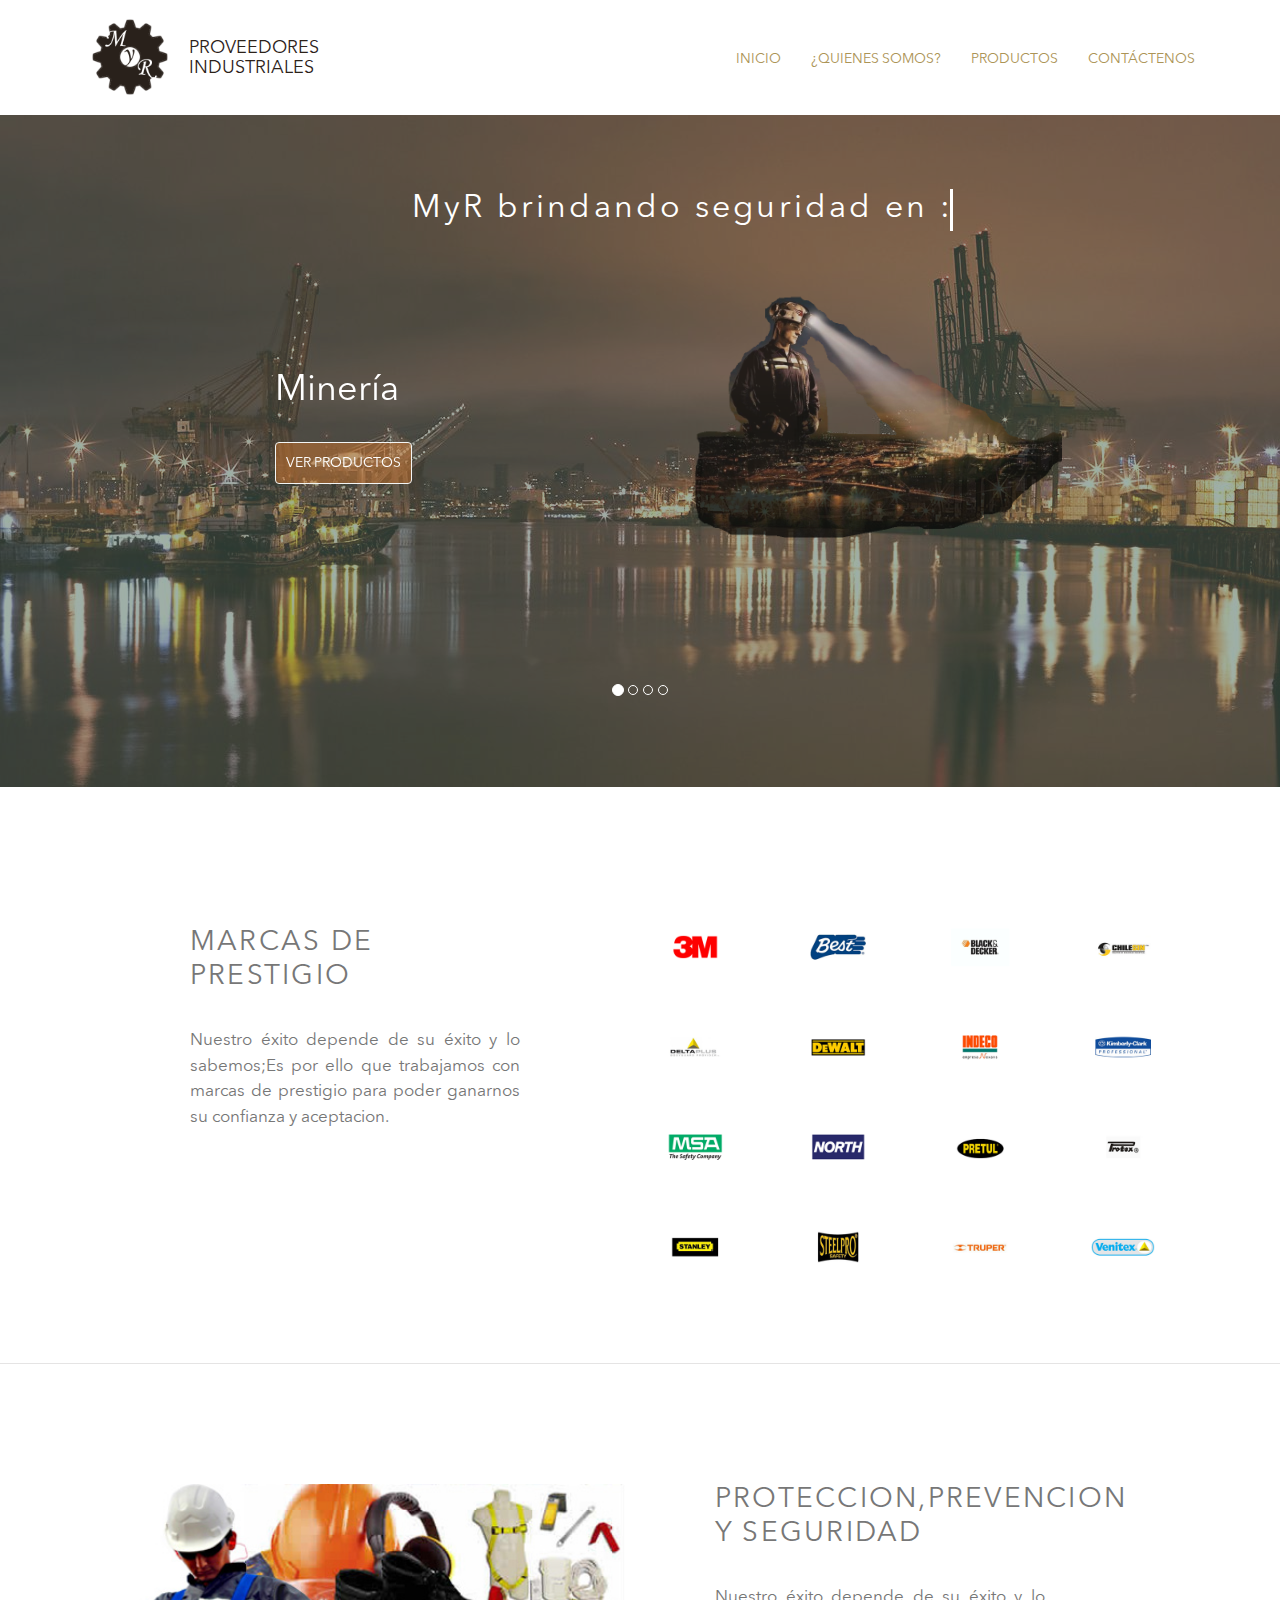
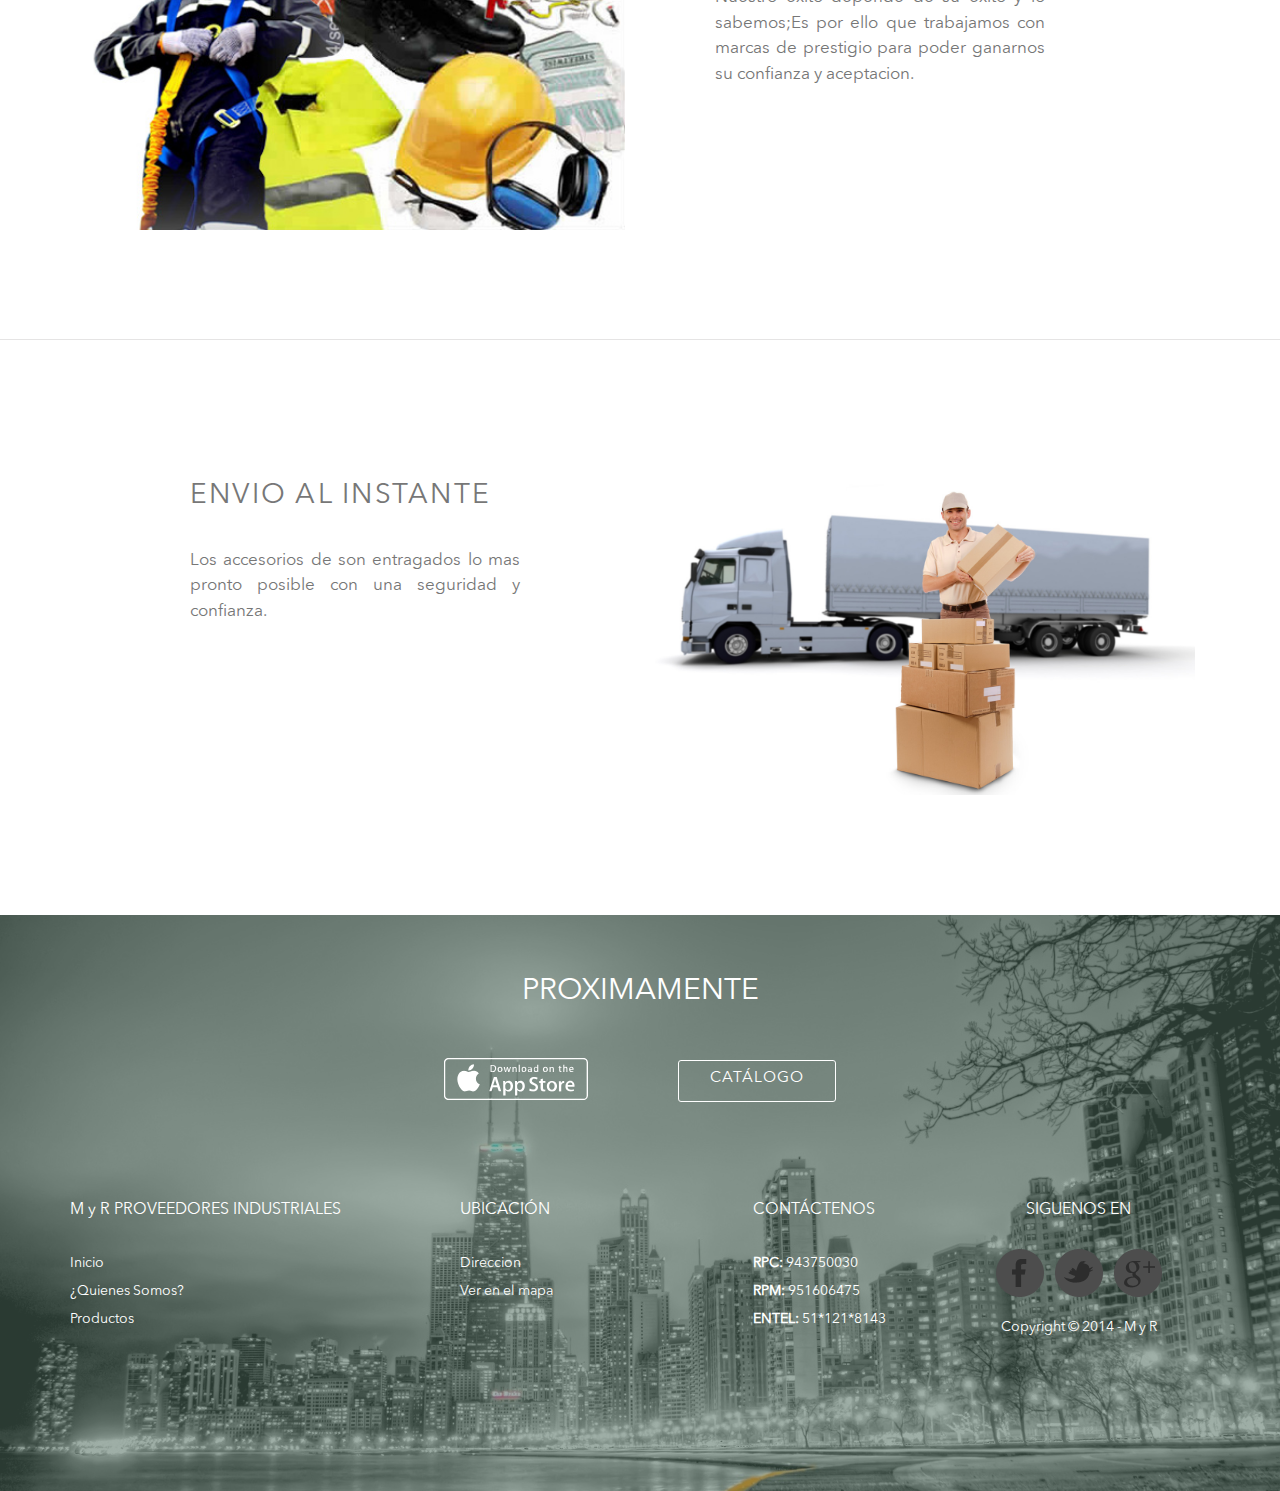
==== commit b9faa326: "Mejorando Front" ====
--- a/index.html
+++ b/index.html
@@ -44,7 +44,9 @@
                   <div class="col-md-12">
                   <div class="col-md-2"></div>
                   <div class="col-md-8" style="margin-top:3%;">
-                    <h1 id="titulo">MyR brindando seguridad en los siguientes Sectores Industriales</h1>
+                    <br><br>
+                    <div class="col-md-2"></div>
+                    <div class="col-md-10"><h4 id="titulo">MyR brindando seguridad en :<span>&nbsp;</span></h4></div>                    
                   </div>                                  
                </div>
                 </div>
@@ -131,60 +133,60 @@
                   </div>
                 </div>
                 <div class="col-md-6">
-                    <div class="row">
-                        <div class="col-md-3">
-                          <img src="img/3m.png" width='80' height='80'>
-                        </div>
-                        <div class="col-md-3">
-                          <img src="img/best.png" width='80' height='80'>
-                        </div>
-                        <div class="col-md-3">
-                          <img src="img/blackydecker.png" width='80' height='80'>
-                        </div>
-                        <div class="col-md-3">
-                          <img src="img/chilesin.png" width='80' height='80'>
+                    <div class="row" style="height:100px;">
+                        <div class="col-md-3">
+                          <img src="img/3m.png" width='80' height='80' class="logos">
+                        </div>
+                        <div class="col-md-3">
+                          <img src="img/best.png" width='80' height='80' class="logos">
+                        </div>
+                        <div class="col-md-3">
+                          <img src="img/blackydecker.png" width='80' height='80' class="logos">
+                        </div>
+                        <div class="col-md-3">
+                          <img src="img/chilesin.png" width='80' height='80' class="logos">
                         </div>
                     </div>
-                    <div class="row">
-                        <div class="col-md-3">
-                          <img src="img/deltaplus.png" width='80' height='80'>
-                        </div>
-                        <div class="col-md-3">
-                          <img src="img/dewalt.png" width='80' height='80'>
-                        </div>
-                        <div class="col-md-3">
-                          <img src="img/indeco.png" width='80' height='80'>
-                        </div>
-                        <div class="col-md-3">
-                          <img src="img/kimberly.png" width='80' height='80'>
+                    <div class="row" style="height:100px;">
+                        <div class="col-md-3">
+                          <img src="img/deltaplus.png" width='80' height='80' class="logos">
+                        </div>
+                        <div class="col-md-3">
+                          <img src="img/dewalt.png" width='80' height='80' class="logos">
+                        </div>
+                        <div class="col-md-3">
+                          <img src="img/indeco.png" width='80' height='80' class="logos">
+                        </div>
+                        <div class="col-md-3">
+                          <img src="img/kimberly.png" width='80' height='80' class="logos">
                         </div>
                     </div>
-                    <div class="row">
-                        <div class="col-md-3">
-                          <img src="img/msa.png" width='80' height='80'>
-                        </div>
-                        <div class="col-md-3">
-                          <img src="img/north.png" width='80' height='80'>
-                        </div>
-                        <div class="col-md-3">
-                          <img src="img/pretul.png" width='80' height='80'>
-                        </div>
-                        <div class="col-md-3">
-                          <img src="img/protex.png" width='80' height='80'>
+                    <div class="row" style="height:100px;">
+                        <div class="col-md-3">
+                          <img src="img/msa.png" width='80' height='80' class="logos">
+                        </div>
+                        <div class="col-md-3">
+                          <img src="img/north.png" width='80' height='80' class="logos">
+                        </div>
+                        <div class="col-md-3">
+                          <img src="img/pretul.png" width='80' height='80' class="logos">
+                        </div>
+                        <div class="col-md-3">
+                          <img src="img/protex.png" width='80' height='80' class="logos">
                         </div>
                     </div>
-                    <div class="row">
-                        <div class="col-md-3">
-                          <img src="img/stanley.png" width='80' height='80'>
-                        </div>
-                        <div class="col-md-3">
-                          <img src="img/steelpro.png" width='80' height='80'>
-                        </div>
-                        <div class="col-md-3">
-                          <img src="img/truper.png" width='80' height='80'>
-                        </div>
-                        <div class="col-md-3">
-                          <img src="img/venitex.png" width='80' height='80'>
+                    <div class="row" style="height:100px;">
+                        <div class="col-md-3">
+                          <img src="img/stanley.png" width='80' height='80' class="logos">
+                        </div>
+                        <div class="col-md-3">
+                          <img src="img/steelpro.png" width='80' height='80' class="logos">
+                        </div>
+                        <div class="col-md-3">
+                          <img src="img/truper.png" width='80' height='80' class="logos">
+                        </div>
+                        <div class="col-md-3">
+                          <img src="img/venitex.png" width='80' height='80' class="logos">
                         </div>
                     </div>
                 </div>
--- a/css/myprove.css
+++ b/css/myprove.css
@@ -138,17 +138,20 @@
 #titulo{
 	text-align: center;
 color: #FFF;
-font-size: 2em;
+font-size: 2.3em;
 font-weight: 500;
 letter-spacing: 0.1em;
 line-height: 1.3em;
 margin: 0 0 0.5em;
 }
+.class_menu{
+	border-top: 1px solid #FFF !important;
+}
 .class_menu:hover{
 	text-decoration: none !important;
 	background-color: transparent !important;
 	color: #AC9456 !important;
-	border: 1px solid #AC9456 !important;
+	border-top: 1px solid #AC9456 !important;
 }
 
 #mineria{
@@ -166,4 +169,49 @@
 
 #petroleo{
 background-color: rgba(45, 144, 215, 0.46);
+}
+@-webkit-keyframes typing {
+    from { width: 100% }
+    to { width:0 }
+}
+
+@-webkit-keyframes blink-caret {
+    from, to { border-color: transparent }
+    50% { border-color: white }
+}
+
+@-moz-keyframes typing {
+    from { width: 100% }
+    to { width:0 }
+}
+
+@-moz-keyframes blink-caret {
+    from, to { border-color: transparent }
+    50% { border-color: black }
+}
+h4 { 
+    position: relative; 
+    float: left;
+    font-size:150%;
+}
+
+h4 span {
+    position:absolute;
+    top:0;
+    right:0;
+    width:0;
+    background: rgba(112, 89, 69, 0.99); /* same as background */
+    border-left: .1em solid white;
+    
+    -moz-box-sizing: border-box;
+    box-sizing: border-box;
+    
+    -webkit-animation: typing 5s steps(28, end), /* # of steps = # of characters */
+                        blink-caret 1s step-end infinite;
+    -moz-animation: typing 17s steps(30, end), /* # of steps = # of characters */
+                        blink-caret 1s step-end infinite;
+}
+.logos:hover{
+	width:100px;
+	height: 100px;
 }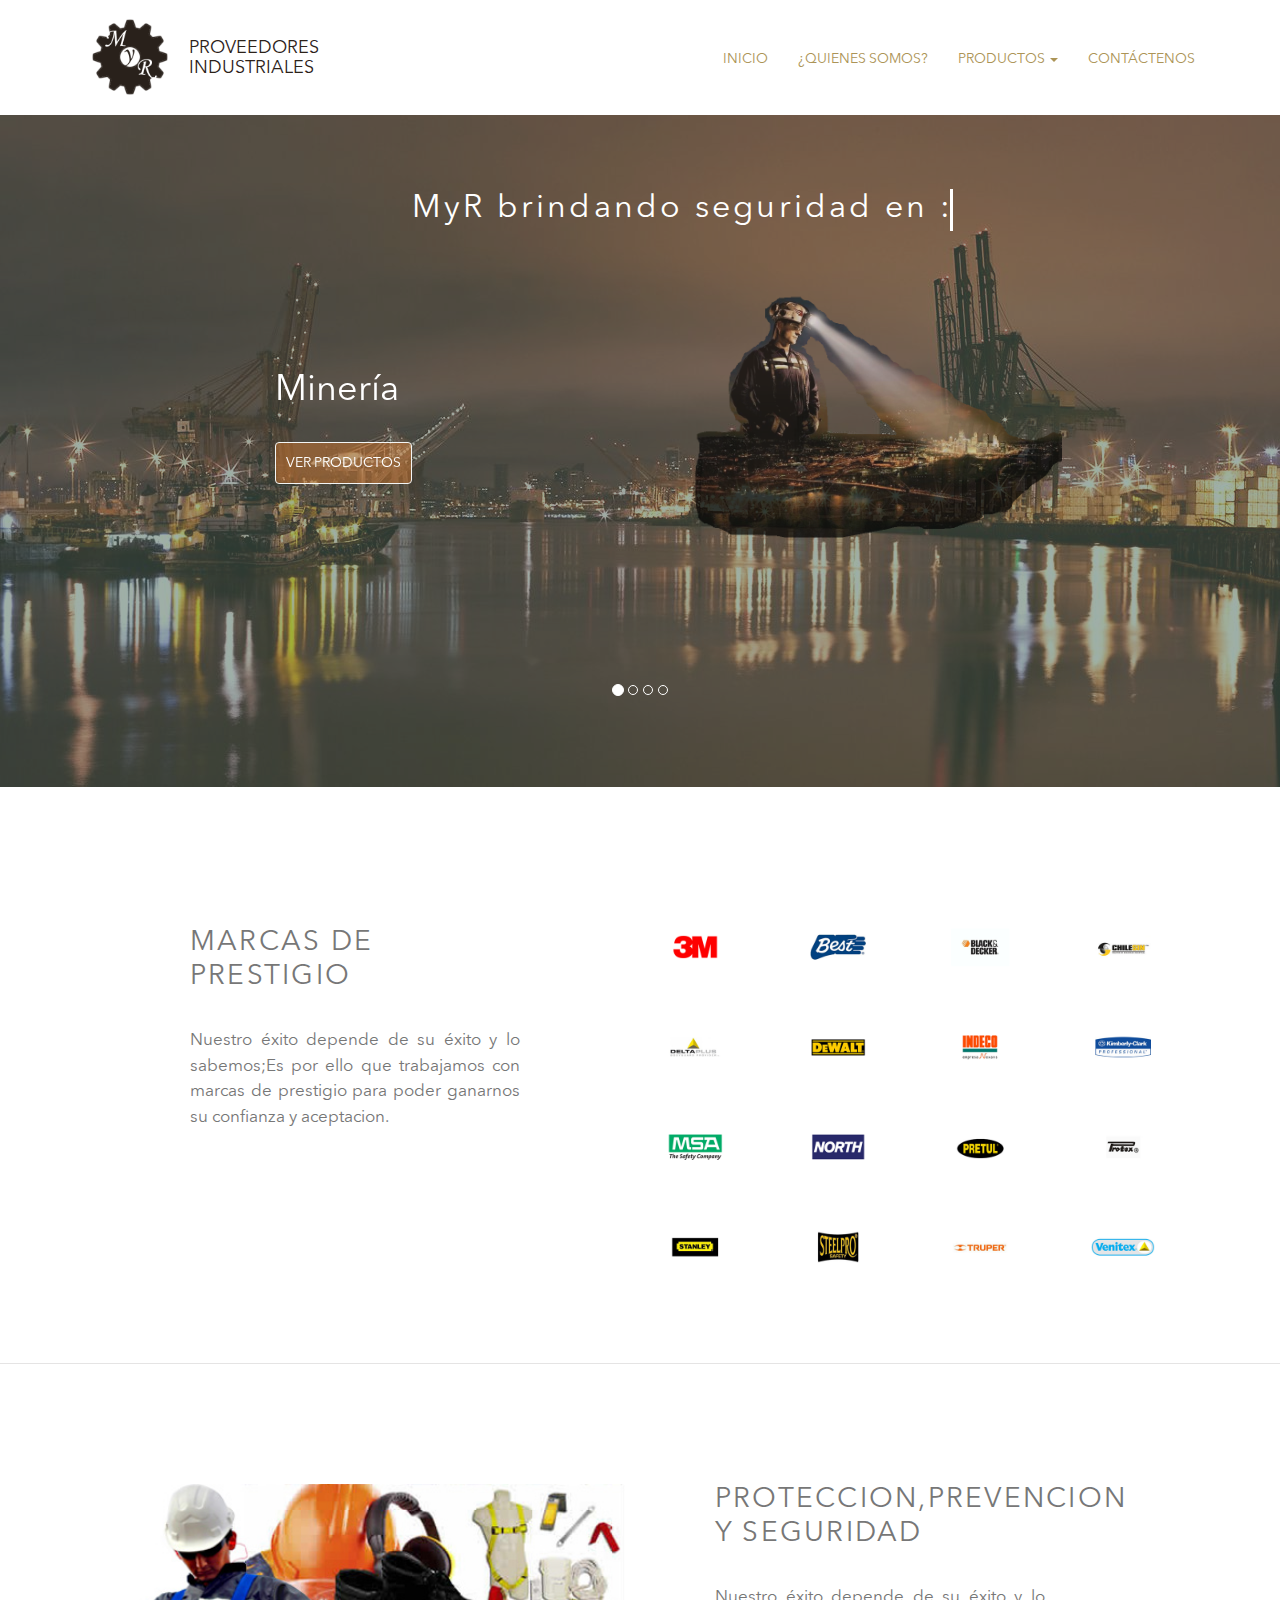
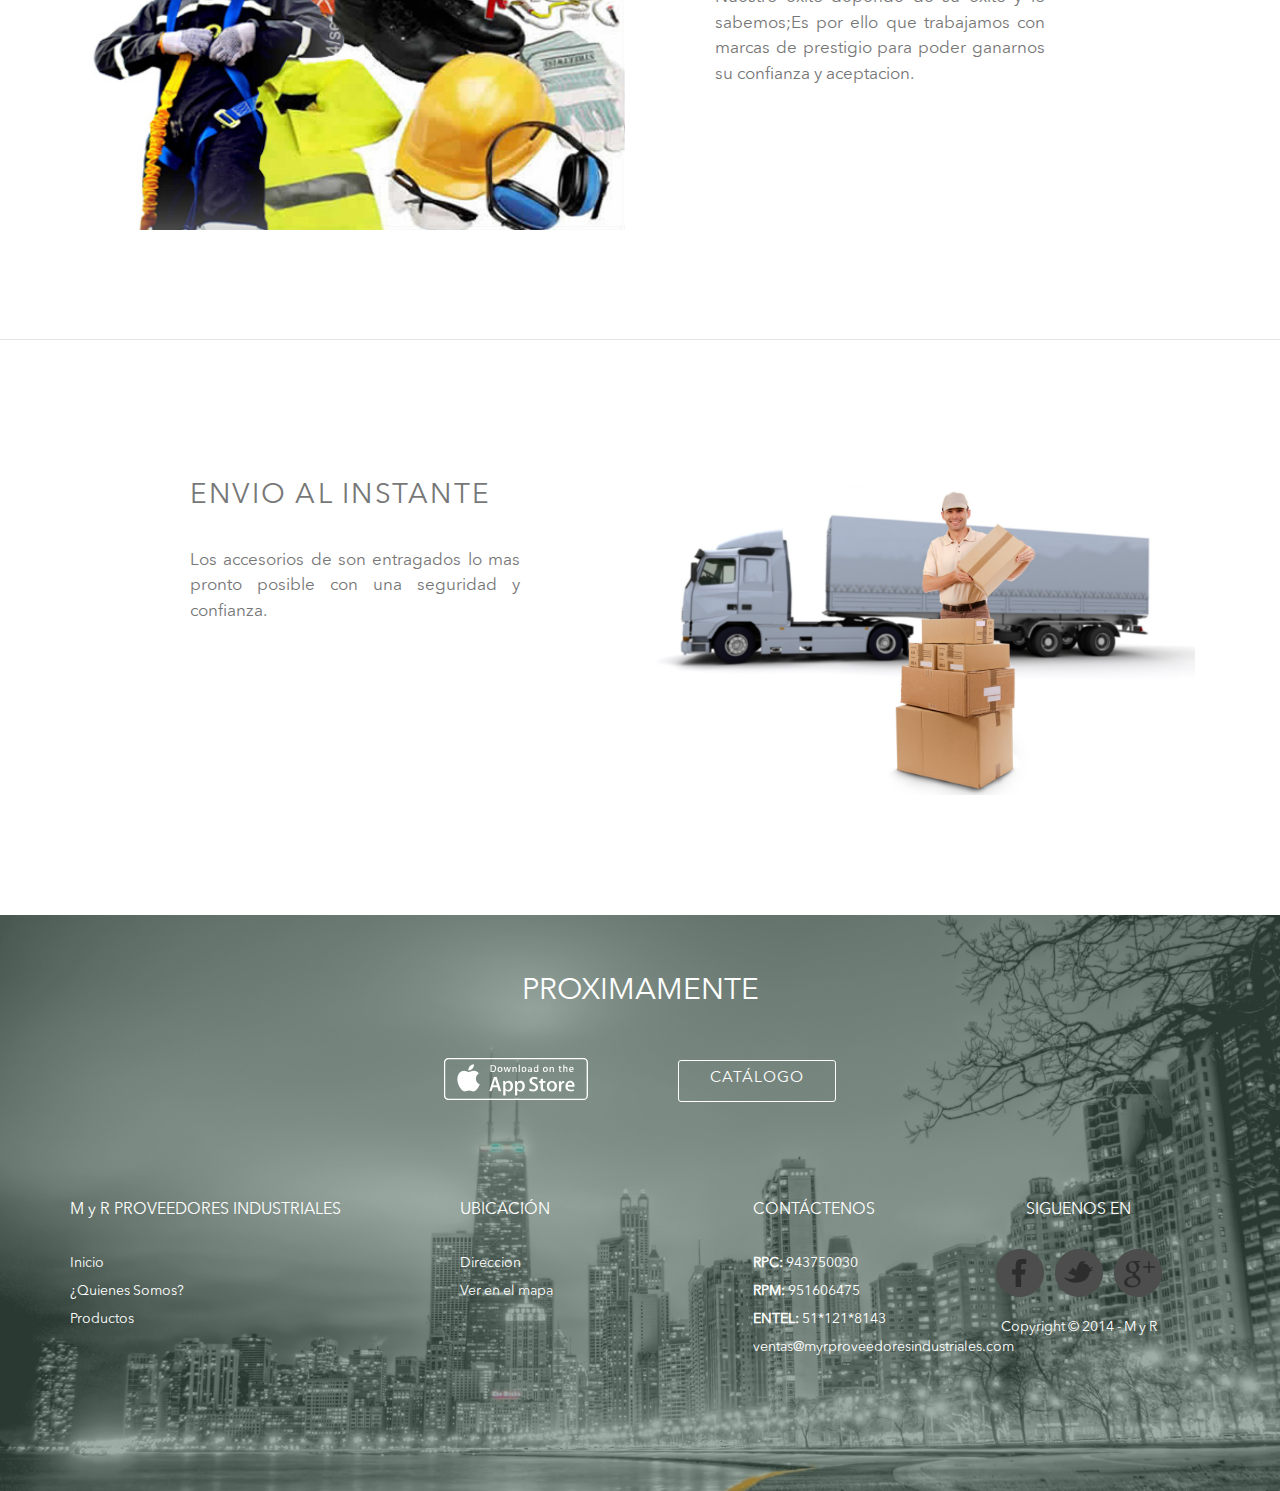
==== commit 9f9eef5c: "mineria" ====
--- a/index.html
+++ b/index.html
@@ -4,8 +4,7 @@
 	<meta charset="utf-8">
 	<link rel="stylesheet" type="text/css" href="css/bootstrap.min.css">
 	<link rel="stylesheet" type="text/css" href="css/docs.css">
-	<link rel="stylesheet" type="text/css" href="css/pygments-manni.css">	
-	<link rel="stylesheet" type="text/css" href="css/myprove.css">		
+	<link rel="stylesheet" type="text/css" href="css/myprove.css">
 	<script type="text/javascript" src="js/jquery.js"></script>
 
   <script type="text/javascript" src="js/bootstrap.js"></script>
@@ -29,7 +28,14 @@
           <ul class="nav navbar-nav navbar-right header_link" style="margin-top:14px;">
             <li><a href="#" class="class_menu">Inicio</a></li>
             <li><a href="#" class="class_menu">¿Quienes Somos?</a></li>
-            <li><a href="#" class="class_menu">Productos</a></li>
+            <li class="dropdown"><a href="#" class="class_menu"  class="dropdown-toggle" data-toggle="dropdown">Productos <b class="caret"></b></a>
+                <ul class="dropdown-menu">
+                    <li><a href="mineria.html">Minería</a></li>
+                    <li><a href="energia">Energía</a></li>
+                    <li><a href="petrolera">Petrolera</a></li>
+                    <li><a href="construccion">Construcción</a></li>
+                </ul>
+            </li>
             <li><a href="#" class="class_menu">Contáctenos</a></li>
           </ul>
         </div>
@@ -67,7 +73,7 @@
                                       <br><br><br><br>
                                       <h1 style="color:white">Minería </h1>
                                       <br>
-                                      <a href="#" id="mineria" class="btn boton">VER PRODUCTOS</a>
+                                      <a href="mineria.html" id="mineria" class="btn boton">VER PRODUCTOS</a>
                                     </div>
                                     <div class="col-md-7" style="text-align:center;">
                                       <img src="img/mineria.fw.png" data-holder-rendered="true" style="width: 58%;opacity:0.7;">
@@ -79,7 +85,7 @@
                                       <br><br><br><br>
                                       <h1 style="color:white">Construcción </h1>
                                       <br>
-                                      <a href="#" id="construccion" class="btn boton">VER PRODUCTOS</a>
+                                      <a href="/construccion" id="construccion" class="btn boton">VER PRODUCTOS</a>
                                     </div>
                                     <div class="col-md-7" style="text-align:center;">
                                       <img src="img/construccion.fw.png" data-holder-rendered="true" style="width: 58%;opacity:0.7;">
@@ -91,7 +97,7 @@
                                       <br><br><br><br>
                                       <h1 style="color:white">Energía </h1>
                                       <br>
-                                      <a href="#" id="energia" class="btn boton">VER PRODUCTOS</a>
+                                      <a href="/energia" id="energia" class="btn boton">VER PRODUCTOS</a>
                                     </div>
                                     <div class="col-md-7" style="text-align:center;">
                                       <img src="img/torre.fw.png" data-holder-rendered="true" style="width: 58%;opacity:0.7;">
@@ -103,7 +109,7 @@
                                       <br><br><br><br>
                                       <h1 style="color:white">Petrolera </h1>
                                       <br>
-                                      <a href="#" id="petroleo" class="btn boton">VER PRODUCTOS</a>
+                                      <a href="/petrolera" id="petroleo" class="btn boton">VER PRODUCTOS</a>
                                     </div>
                                     <div class="col-md-7" style="text-align:center;">
                                       <img src="img/petrolero.fw.png" data-holder-rendered="true" style="width: 58%;opacity:0.7;">
@@ -292,6 +298,7 @@
                 <dd><a href="#"><strong>RPC:</strong> 943750030</a></dd>
                 <dd><a href="#"><strong>RPM:</strong> 951606475</a> </dd>
                 <dd><a href="#"><strong>ENTEL:</strong> 51*121*8143</a> </dd>
+                <dd><a href="mailto:ventas@myrproveedoresindustriales.com"><strong></strong> ventas@myrproveedoresindustriales.com</a> </dd>
               </dl>
             </div>
             <div class="col-md-3">
--- a/css/myprove.css
+++ b/css/myprove.css
@@ -214,4 +214,8 @@
 .logos:hover{
 	width:100px;
 	height: 100px;
+}
+.sidebar-module {
+    padding: 15px;
+    margin: 0 -15px 15px;
 }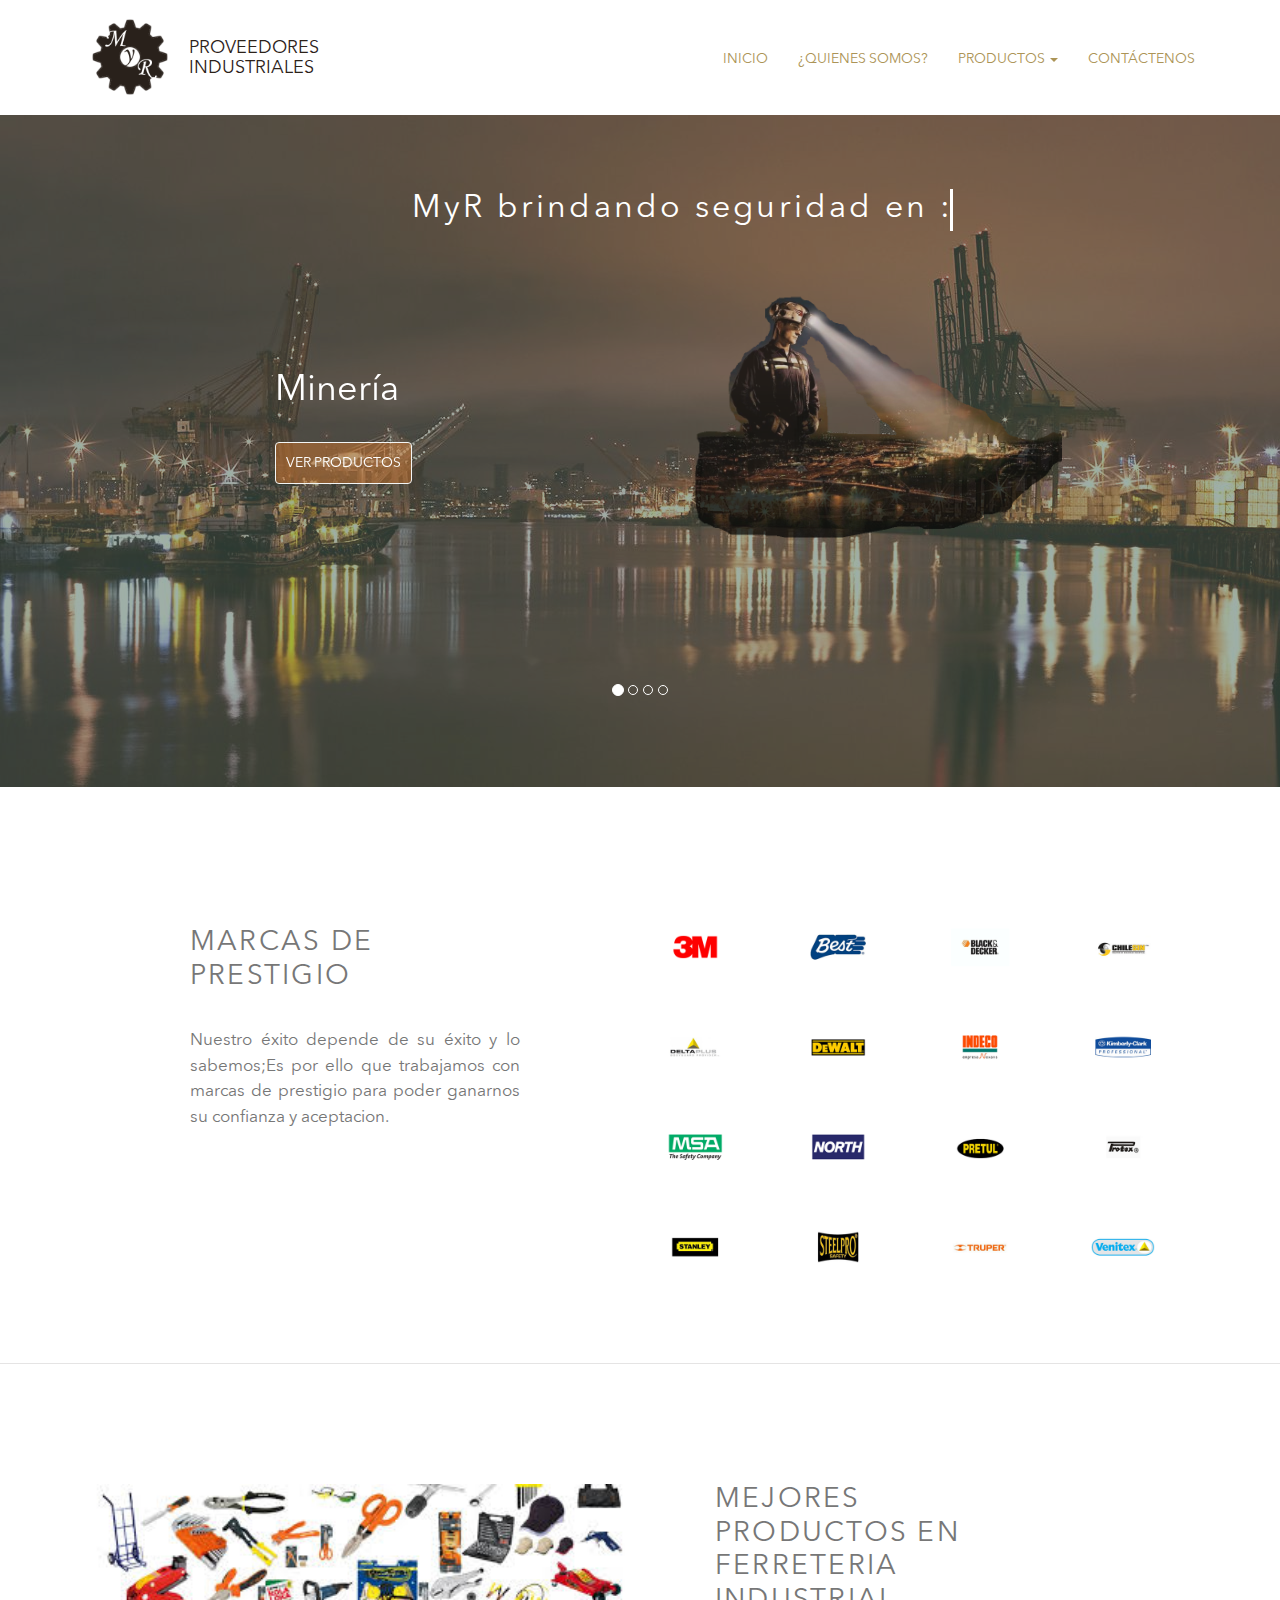
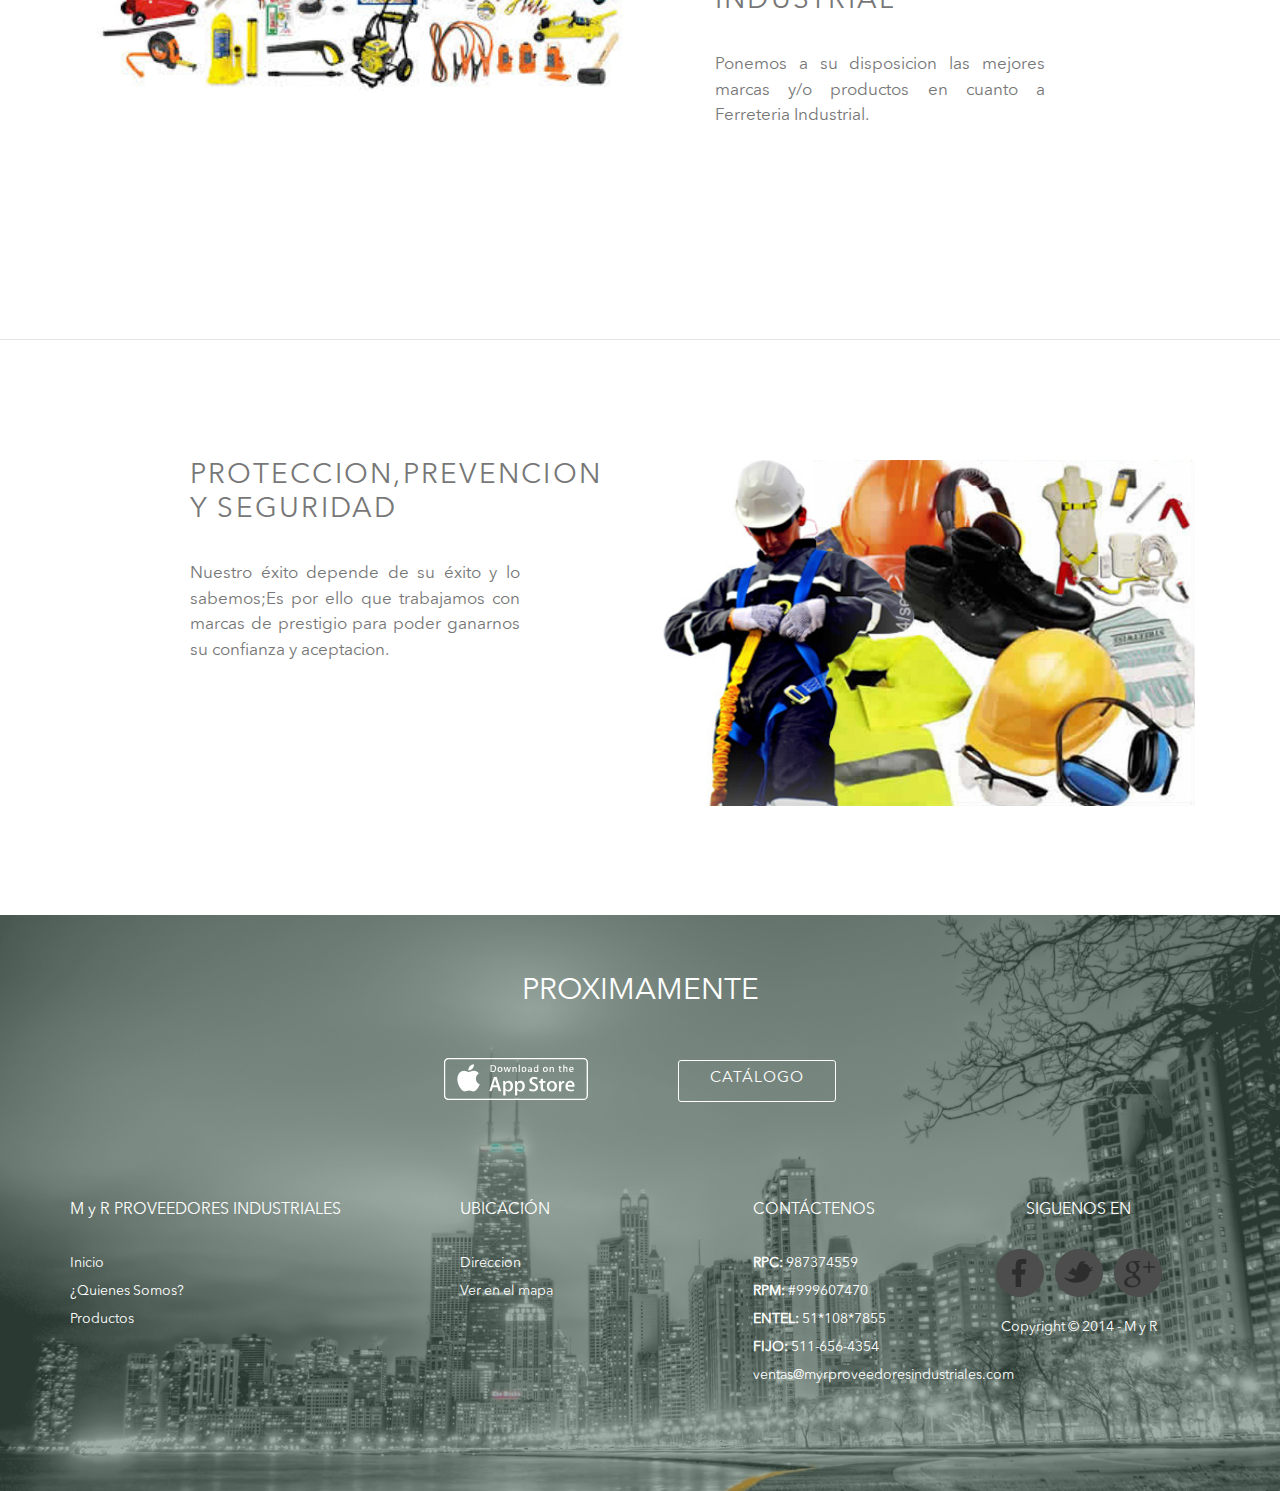
==== commit 0c92ee10: "actual" ====
--- a/index.html
+++ b/index.html
@@ -19,19 +19,19 @@
          		<img src="img/logo.png" style="width:76px;margin-left:22px;"> 
          	</div>
          	<div class="col-md-8" style="margin-left: -10%;margin-top: 4px;">         		      
-             <a class="navbar-brand" id="logo" href="#">Proveedores Industriales</a>
+             <a class="navbar-brand" id="logo" href="index.html">Proveedores Industriales</a>
          	</div>
          </div>
         </div>
 	    <div  class="navbar-collapse collapse">
          
           <ul class="nav navbar-nav navbar-right header_link" style="margin-top:14px;">
-            <li><a href="#" class="class_menu">Inicio</a></li>
+            <li><a href="index.html" class="class_menu">Inicio</a></li>
             <li><a href="#" class="class_menu">¿Quienes Somos?</a></li>
             <li class="dropdown"><a href="#" class="class_menu"  class="dropdown-toggle" data-toggle="dropdown">Productos <b class="caret"></b></a>
                 <ul class="dropdown-menu">
-                    <li><a href="mineria.html">Minería</a></li>
-                    <li><a href="energia">Energía</a></li>
+                    <li><a href="mineria">Minería</a></li>
+                    <li><a href="energia.html">Energía</a></li>
                     <li><a href="petrolera">Petrolera</a></li>
                     <li><a href="construccion">Construcción</a></li>
                 </ul>
@@ -73,7 +73,7 @@
                                       <br><br><br><br>
                                       <h1 style="color:white">Minería </h1>
                                       <br>
-                                      <a href="mineria.html" id="mineria" class="btn boton">VER PRODUCTOS</a>
+                                      <a href="/mineria" id="mineria" class="btn boton">VER PRODUCTOS</a>
                                     </div>
                                     <div class="col-md-7" style="text-align:center;">
                                       <img src="img/mineria.fw.png" data-holder-rendered="true" style="width: 58%;opacity:0.7;">
@@ -97,7 +97,7 @@
                                       <br><br><br><br>
                                       <h1 style="color:white">Energía </h1>
                                       <br>
-                                      <a href="/energia" id="energia" class="btn boton">VER PRODUCTOS</a>
+                                      <a href="energia.html" id="energia" class="btn boton">VER PRODUCTOS</a>
                                     </div>
                                     <div class="col-md-7" style="text-align:center;">
                                       <img src="img/torre.fw.png" data-holder-rendered="true" style="width: 58%;opacity:0.7;">
@@ -205,51 +205,51 @@
         </div>
     </section>
     <section id="productos">
-     <br><br><br><br><br><br>
+        <br><br><br><br><br><br>
         <div class="container">
-           <div class="row">
-             <div class="col-md-12">                        
-                <div class="col-md-6">
-                    <img src="img/seguridad-industrial.jpg" style="width:100%;">
-                </div>
-                <div class="col-md-6">
-                  <div class="col-md-1">
+            <div class="row">
+                <div class="col-md-12">
+                    <div class="col-md-6">
+                        <img src="img/ferre.jpg" style="width:100%;">
+                    </div>
+                    <div class="col-md-6">
+                        <div class="col-md-1">
 
-                  </div>
-                  <div class="col-md-8">
-                    <h1 class="tittle">PROTECCION,PREVENCION Y SEGURIDAD</h1>
-                    <br> 
-                    <p style="font-size:17px;color:#777;text-align:justify;" id="p_marca">
-                      Nuestro éxito depende de su éxito y lo sabemos;Es por ello que trabajamos con marcas de prestigio para poder ganarnos su confianza y aceptacion.
-                    </p>
-                  </div>
-                </div>
-            </div>   
-          </div>                    
+                        </div>
+                        <div class="col-md-8">
+                            <h1 class="tittle">MEJORES PRODUCTOS EN FERRETERIA INDUSTRIAL </h1>
+                            <br>
+                            <p style="font-size:17px;color:#777;text-align:justify;" id="p_marca">
+                                Ponemos a su disposicion las mejores marcas y/o productos en cuanto a Ferreteria Industrial.
+                            </p>
+                        </div>
+                    </div>
+                </div>
+            </div>
         </div>
     </section>
     <section id="servicio">
-     <br><br><br><br><br><br>
+        <br><br><br><br><br><br>
         <div class="container">
-           <div class="row">
-             <div class="col-md-12">
-              <div class="col-md-6">
-                  <div class="col-md-2"></div>
-                  <div class="col-md-8">
-                    <h1 class="tittle" id="">ENVIO AL INSTANTE</h1>
-                    <br> 
-                    <p style="font-size:17px;color:#777;text-align:justify;" id="p_marca">
-                      Los accesorios de son entragados lo mas pronto posible con una seguridad y confianza. 
-                    </p>
-                  </div>
-                </div>
-                <div class="col-md-6">
-                    <img src="img/envio.jpg" style="width:100%;">
-                </div>
-            </div>   
-          </div>
-        </div>
-    </section> 
+            <div class="row">
+                <div class="col-md-12">
+                    <div class="col-md-6">
+                        <div class="col-md-2"></div>
+                        <div class="col-md-8">
+                            <h1 class="tittle">PROTECCION,PREVENCION Y SEGURIDAD</h1>
+                            <br>
+                            <p style="font-size:17px;color:#777;text-align:justify;" id="p_marca">
+                                Nuestro éxito depende de su éxito y lo sabemos;Es por ello que trabajamos con marcas de prestigio para poder ganarnos su confianza y aceptacion.
+                            </p>
+                        </div>
+                    </div>
+                    <div class="col-md-6">
+                        <img src="img/seguridad-industrial.jpg" style="width:100%;">
+                    </div>
+                </div>
+            </div>
+        </div>
+    </section>
     <footer>
       <div class="container" id="footer">
       <br>
@@ -295,9 +295,10 @@
               <dl>
                 <dt><h3>CONTÁCTENOS</h3></dt>
                 <br>
-                <dd><a href="#"><strong>RPC:</strong> 943750030</a></dd>
-                <dd><a href="#"><strong>RPM:</strong> 951606475</a> </dd>
-                <dd><a href="#"><strong>ENTEL:</strong> 51*121*8143</a> </dd>
+                <dd><a href="#"><strong>RPC:</strong> 987374559</a></dd>
+                <dd><a href="#"><strong>RPM:</strong> #999607470</a> </dd>
+                <dd><a href="#"><strong>ENTEL:</strong> 51*108*7855</a> </dd>
+                <dd><a href="#"><strong>FIJO:</strong> 511-656-4354</a> </dd>
                 <dd><a href="mailto:ventas@myrproveedoresindustriales.com"><strong></strong> ventas@myrproveedoresindustriales.com</a> </dd>
               </dl>
             </div>
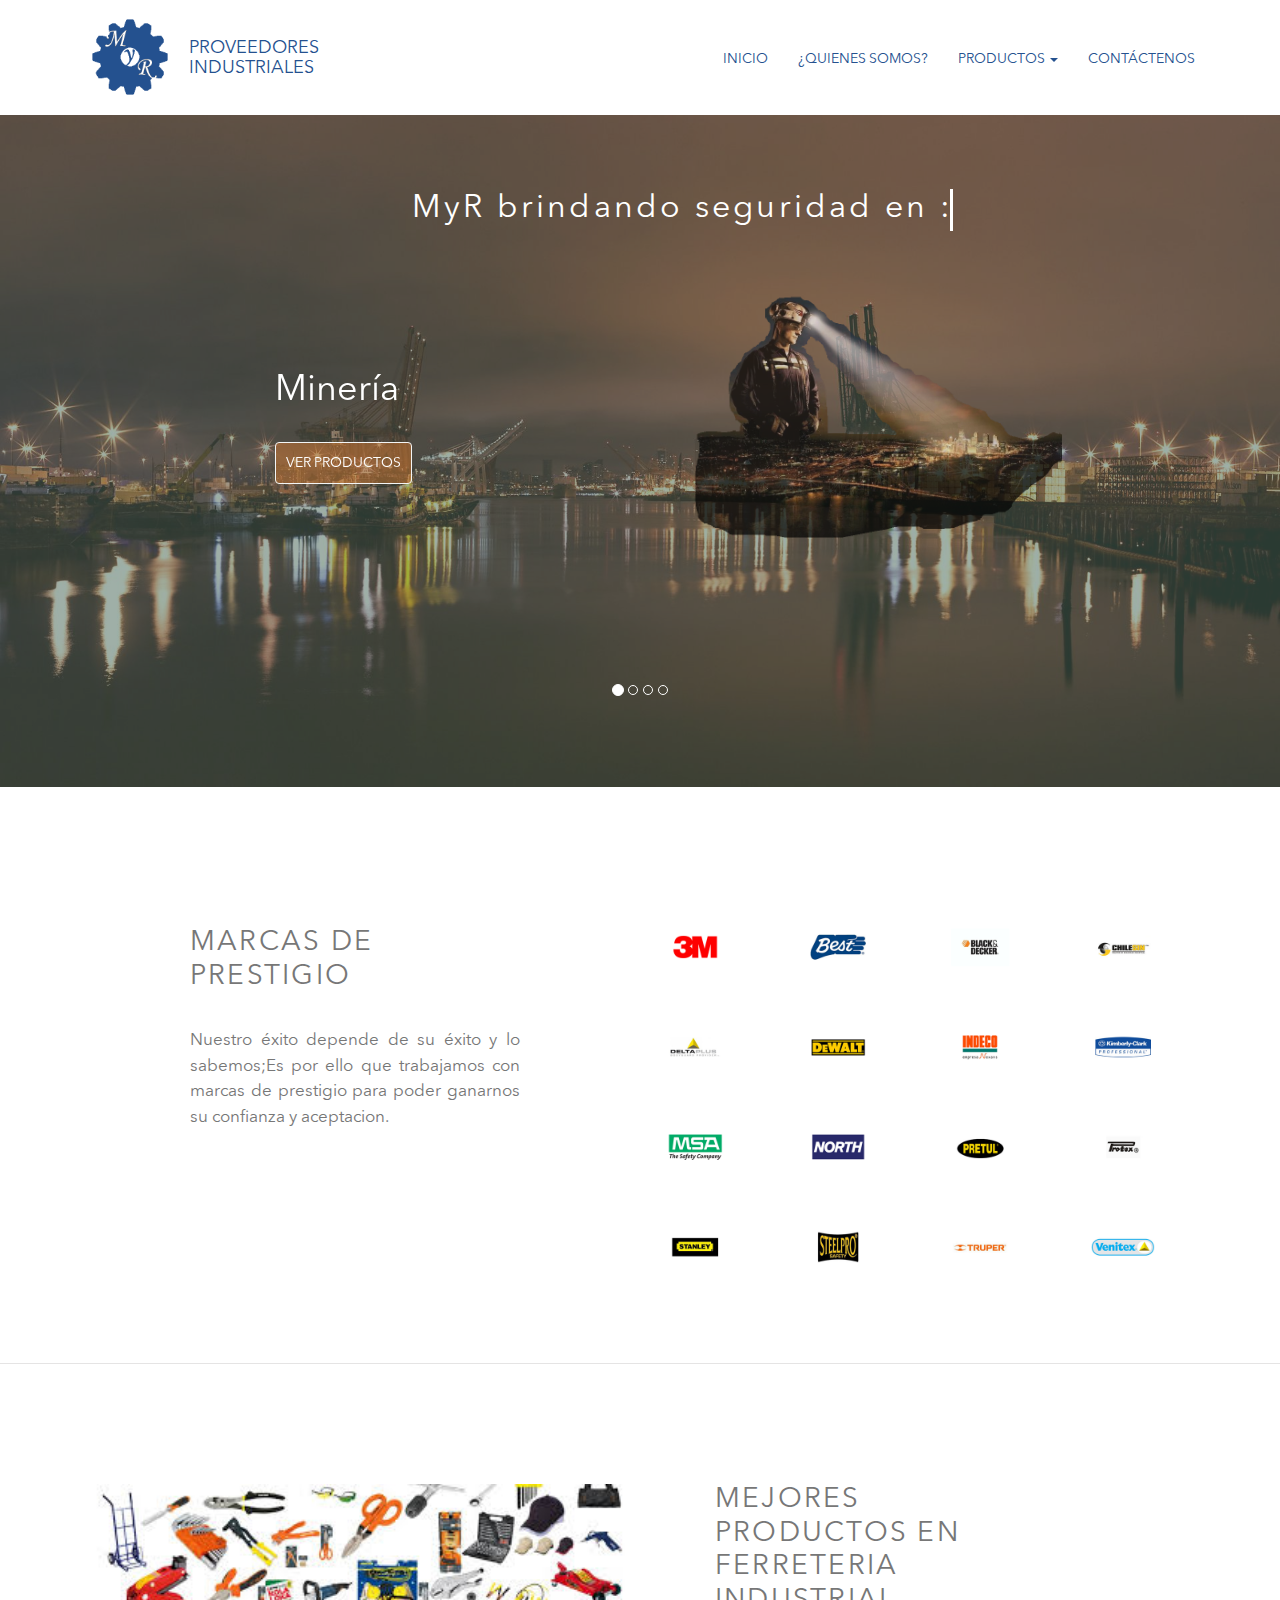
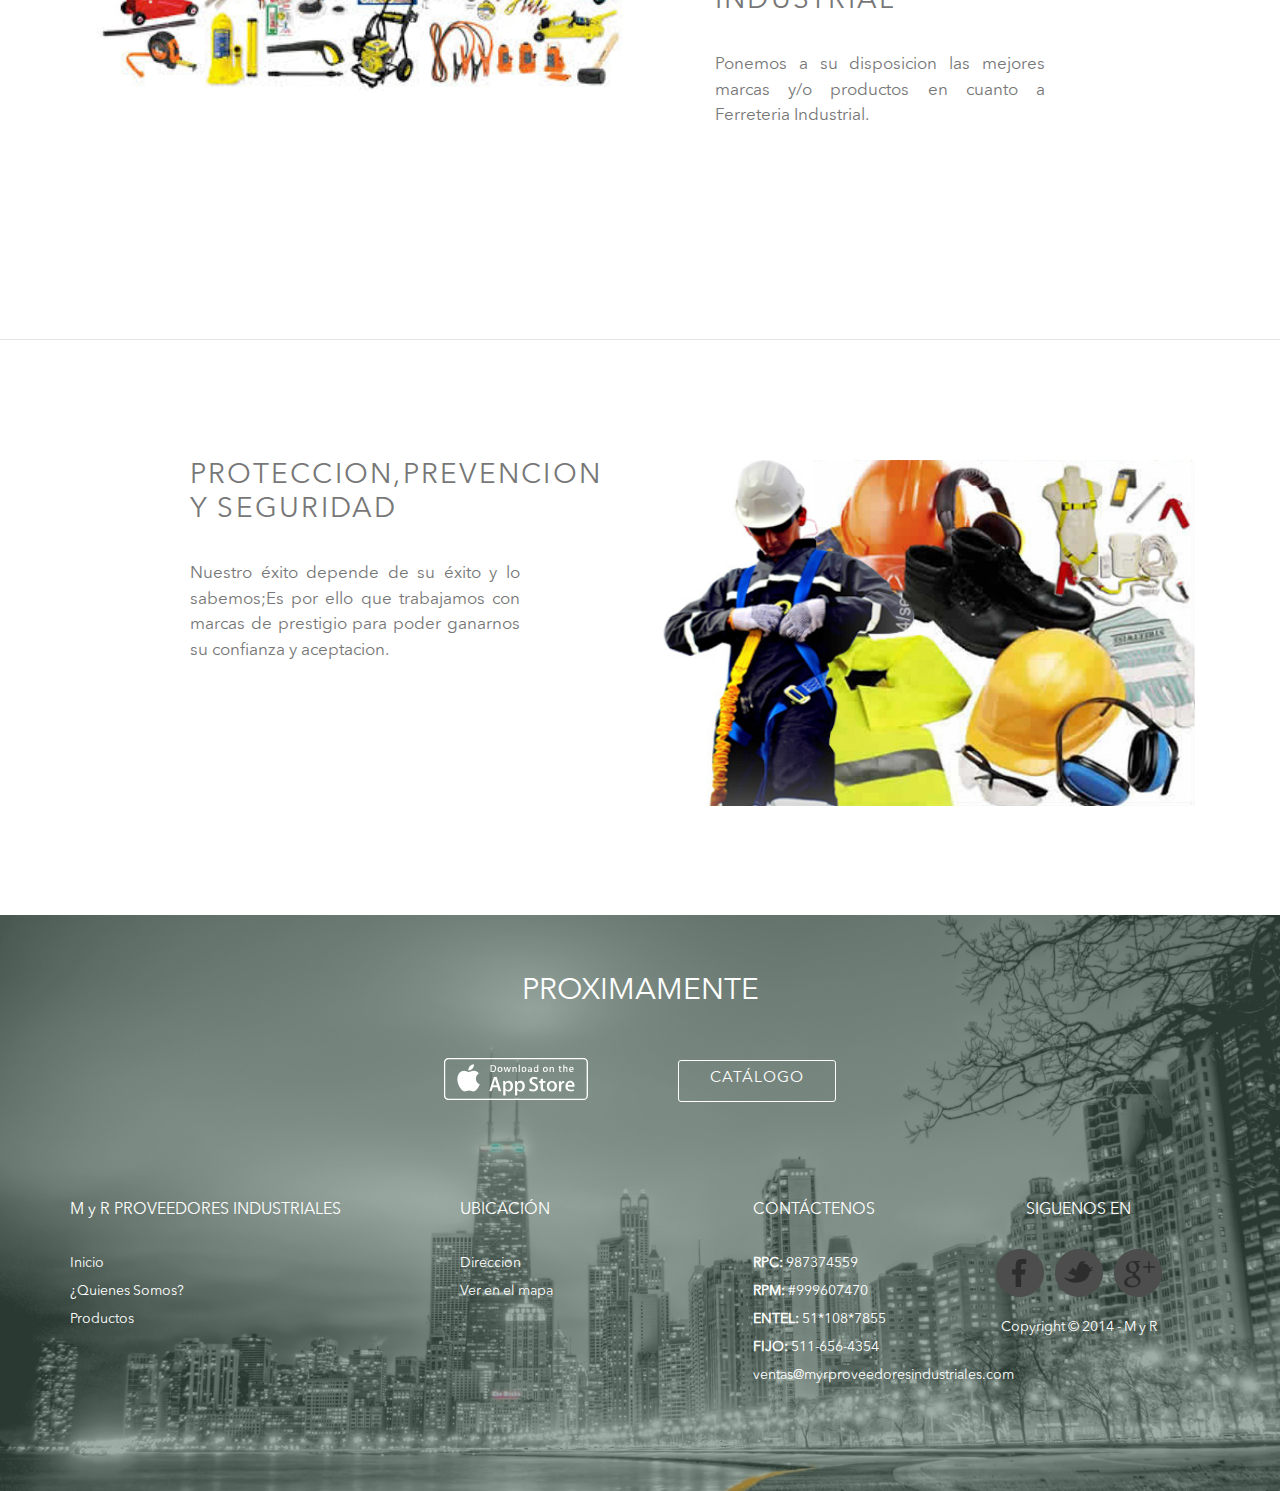
==== commit 2c43ffa8: "COMMIT" ====
--- a/index.html
+++ b/index.html
@@ -16,7 +16,7 @@
          <div class="navbar-header">    
          <div class="row">
          	<div class="col-md-4">
-         		<img src="img/logo.png" style="width:76px;margin-left:22px;"> 
+         		<img src="img/icon/logo.png" style="width:76px;margin-left:22px;">
          	</div>
          	<div class="col-md-8" style="margin-left: -10%;margin-top: 4px;">         		      
              <a class="navbar-brand" id="logo" href="index.html">Proveedores Industriales</a>
@@ -30,10 +30,10 @@
             <li><a href="#" class="class_menu">¿Quienes Somos?</a></li>
             <li class="dropdown"><a href="#" class="class_menu"  class="dropdown-toggle" data-toggle="dropdown">Productos <b class="caret"></b></a>
                 <ul class="dropdown-menu">
-                    <li><a href="mineria">Minería</a></li>
+                    <li><a href="mineria.html">Minería</a></li>
                     <li><a href="energia.html">Energía</a></li>
-                    <li><a href="petrolera">Petrolera</a></li>
-                    <li><a href="construccion">Construcción</a></li>
+                    <li><a href="petroleria.html">Petrolera</a></li>
+                    <li><a href="construccion.html">Construcción</a></li>
                 </ul>
             </li>
             <li><a href="#" class="class_menu">Contáctenos</a></li>
@@ -73,7 +73,7 @@
                                       <br><br><br><br>
                                       <h1 style="color:white">Minería </h1>
                                       <br>
-                                      <a href="/mineria" id="mineria" class="btn boton">VER PRODUCTOS</a>
+                                      <a href="mineria.html" id="mineria" class="btn boton">VER PRODUCTOS</a>
                                     </div>
                                     <div class="col-md-7" style="text-align:center;">
                                       <img src="img/mineria.fw.png" data-holder-rendered="true" style="width: 58%;opacity:0.7;">
@@ -85,7 +85,7 @@
                                       <br><br><br><br>
                                       <h1 style="color:white">Construcción </h1>
                                       <br>
-                                      <a href="/construccion" id="construccion" class="btn boton">VER PRODUCTOS</a>
+                                      <a href="construccion.html" id="construccion" class="btn boton">VER PRODUCTOS</a>
                                     </div>
                                     <div class="col-md-7" style="text-align:center;">
                                       <img src="img/construccion.fw.png" data-holder-rendered="true" style="width: 58%;opacity:0.7;">
@@ -109,7 +109,7 @@
                                       <br><br><br><br>
                                       <h1 style="color:white">Petrolera </h1>
                                       <br>
-                                      <a href="/petrolera" id="petroleo" class="btn boton">VER PRODUCTOS</a>
+                                      <a href="petroleria.html" id="petroleo" class="btn boton">VER PRODUCTOS</a>
                                     </div>
                                     <div class="col-md-7" style="text-align:center;">
                                       <img src="img/petrolero.fw.png" data-holder-rendered="true" style="width: 58%;opacity:0.7;">
@@ -306,9 +306,9 @@
               <dl>
                 <dt><h3 style="text-align:center;">SIGUENOS EN</h3></dt>
                 <br>
-                <a href="#"><img src="img/icon/facebook-gray.png"></a>
-                <a href="#" style="margin-left: 3%;margin-right: 3%;"><img src="img/icon/twitter-gray.png"></a>
-                <a href="#"><img src="img/icon/googleplus-gray.png"></a>
+                <a href="https://www.facebook.com/pages/MYR-Proveedores-Industriales-SAC/627269350640071?fref=ts"><img src="img/icon/facebook-gray.png"></a>
+                <a href="https://twitter.com/MyrProveedores" style="margin-left: 3%;margin-right: 3%;"><img src="img/icon/twitter-gray.png"></a>
+                <a href="https://plus.google.com/115614913956511279014"><img src="img/icon/googleplus-gray.png"></a>
               </dl>
                            <span><font>Copyright © 2014 - M y R</font></span>
             </div>
--- a/css/myprove.css
+++ b/css/myprove.css
@@ -8,25 +8,25 @@
 }
 
 .header_link >li>a{
-	color: #AC9456;
+	color: #24518f;
     text-decoration: none;
     text-transform: uppercase;
 }
 #logo{
 	text-transform: uppercase;
-	color:#2c2219; 
+	color:#24518f;
 }
 #logo:hover{
-	color:#2c2219 !important; 
+	color: #24518f !important;
 	text-decoration: none !important;
 
 }
 #hero{
 	background: url('../img/dos.jpg') center center no-repeat;
-	/*background-size: cover;
-	max-height: 600px;
-	max-width: 100%;
-	height: 500px;*/
+	background-size: cover;
+    /*max-height: 600px;
+    max-width: 100%;
+    height: 500px;*/
 	width: 100%;
 	height:700%;
 	opacity: 1;
@@ -150,8 +150,8 @@
 .class_menu:hover{
 	text-decoration: none !important;
 	background-color: transparent !important;
-	color: #AC9456 !important;
-	border-top: 1px solid #AC9456 !important;
+	color: #24518f !important;
+	border-top: 1px solid #24518f !important;
 }
 
 #mineria{
